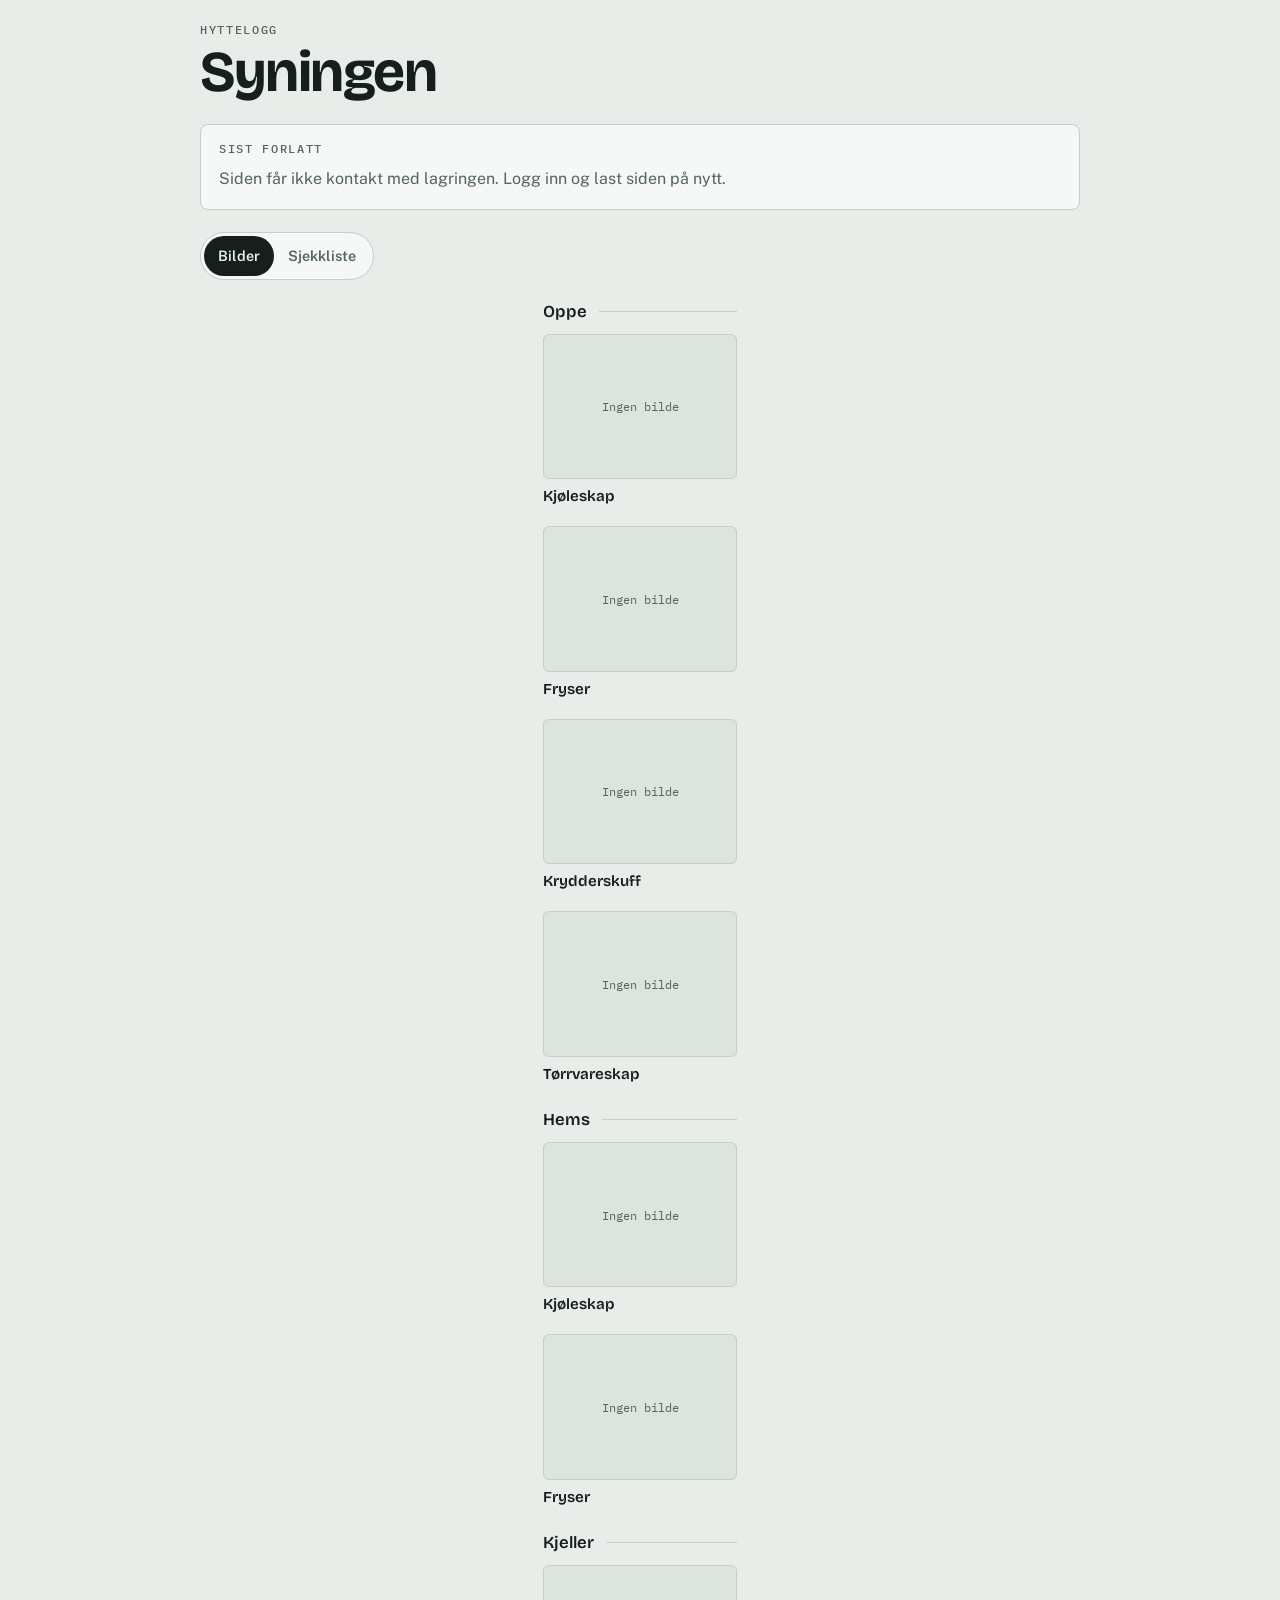
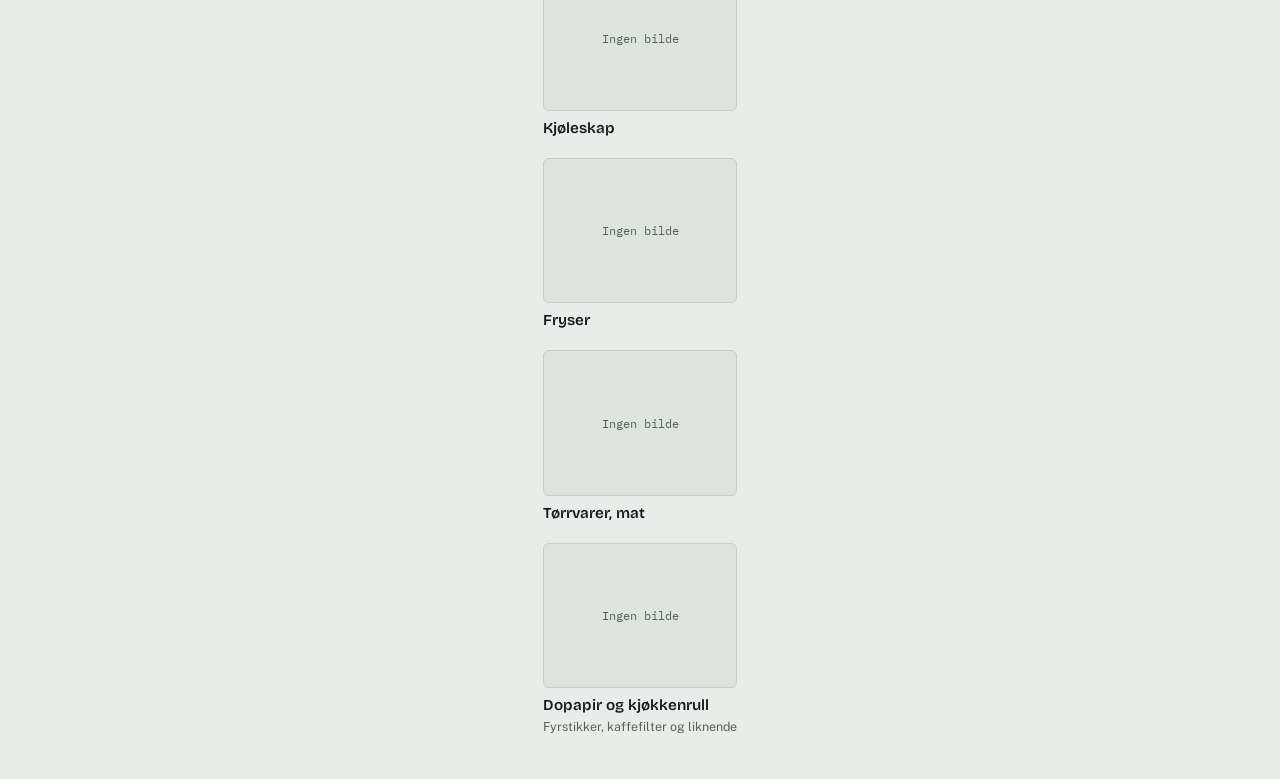
==== index.html @ 0787f465 "Add files via upload" ====
<!doctype html>
<html lang="nb">
<head>
<meta charset="utf-8">
<meta name="viewport" content="width=device-width,initial-scale=1,viewport-fit=cover">
<style>:root{color-scheme:light;padding-top:env(safe-area-inset-top,0px);padding-bottom:env(safe-area-inset-bottom,0px)}body{margin:0}img{max-width:100%}[hidden]{display:none!important}</style>
<title>Syningen</title>
<meta name="claude:viewport-fit-sides" content="cover">
<link rel="preconnect" href="https://fonts.googleapis.com">
<link rel="preconnect" href="https://fonts.gstatic.com" crossorigin>
<link href="https://fonts.googleapis.com/css2?family=Bricolage+Grotesque:opsz,wght@12..96,500;12..96,700&family=IBM+Plex+Mono:wght@400;500&family=Public+Sans:wght@400;500;600&display=swap" rel="stylesheet">
<style>
/* Layout: hyttelogg. Øverst siste avreise som en stemplet loggføring, under den to visninger:
   bilder gruppert per etasje (Oppe, Hems, Kjeller), og et registreringsskjema med en rad per sted. */
:root{
  --bg:#E8EDEA;
  --surface:#F5F8F6;
  --surface2:#DCE4DF;
  --ink:#15201C;
  --muted:#55645C;
  --line:#C4CFC8;
  --accent:#9A2B24;
  --accent-ink:#FFFFFF;
  --ok:#25704A;
  --ok-soft:#D4E8DC;
  --warn:#8F5A0C;
  --warn-soft:#F2E3C6;
  --scrim:rgba(10,16,13,.9);
  --on-scrim:#F2F5F3;
  --font-display:'Bricolage Grotesque','Helvetica Neue',Arial,sans-serif;
  --font-body:'Public Sans',system-ui,-apple-system,'Segoe UI',sans-serif;
  --font-mono:'IBM Plex Mono',ui-monospace,Menlo,Consolas,monospace;
}
@media (prefers-color-scheme: dark){
  :root:not([data-theme="light"]){
    --bg:#121816;
    --surface:#1B2320;
    --surface2:#26302C;
    --ink:#E4ECE7;
    --muted:#9CAAA3;
    --line:#33403A;
    --accent:#E5766C;
    --accent-ink:#1A0B09;
    --ok:#6CC594;
    --ok-soft:#1E3A2C;
    --warn:#E5B35E;
    --warn-soft:#3B2E14;
    --scrim:rgba(0,0,0,.92);
    color-scheme:dark;
  }
}
:root[data-theme="dark"]{
  --bg:#121816;
  --surface:#1B2320;
  --surface2:#26302C;
  --ink:#E4ECE7;
  --muted:#9CAAA3;
  --line:#33403A;
  --accent:#E5766C;
  --accent-ink:#1A0B09;
  --ok:#6CC594;
  --ok-soft:#1E3A2C;
  --warn:#E5B35E;
  --warn-soft:#3B2E14;
  --scrim:rgba(0,0,0,.92);
  color-scheme:dark;
}

*{box-sizing:border-box}
body{
  background:var(--bg);
  color:var(--ink);
  font:16px/1.5 var(--font-body);
  padding-block:24px 40px;
  padding-left:max(16px,env(safe-area-inset-left,0px));
  padding-right:max(16px,env(safe-area-inset-right,0px));
}
body.reg{padding-bottom:120px}
.wrap{max-width:880px;margin:0 auto;display:grid;gap:22px}
.wrap>*{min-width:0}

.eyebrow{font:500 .75rem/1 var(--font-mono);text-transform:uppercase;letter-spacing:.14em;color:var(--muted);margin:0}
h1{font:700 clamp(2.4rem,9vw,3.6rem)/1 var(--font-display);letter-spacing:-.025em;margin:8px 0 0;text-wrap:balance}
h2{text-wrap:balance}

.status{background:var(--surface);border:1px solid var(--line);border-radius:8px;padding:18px;display:grid;gap:12px}
.stat-main{display:flex;flex-wrap:wrap;align-items:flex-start;justify-content:space-between;gap:12px}
.who{font:700 clamp(1.7rem,6vw,2.3rem)/1.1 var(--font-display);letter-spacing:-.015em;margin:0;min-width:0;overflow-wrap:anywhere}
.stamp{font:500 .78rem/1 var(--font-mono);text-transform:uppercase;letter-spacing:.08em;color:var(--accent);border:1.5px solid var(--accent);padding:8px 10px;border-radius:3px;transform:rotate(-1.5deg);white-space:nowrap}
.meta{font:400 .85rem/1.45 var(--font-mono);color:var(--muted);margin:0}
.notebox{margin:0;padding-top:12px;border-top:1px dashed var(--line);display:grid;gap:4px}
.notebox span{white-space:pre-wrap;overflow-wrap:anywhere}
.muted{color:var(--muted);margin:0}
.empty-title{font:700 1.3rem/1.2 var(--font-display);margin:0}

.tabs{display:inline-flex;max-width:100%;overflow-x:auto;justify-self:start;border:1px solid var(--line);border-radius:999px;padding:3px;background:var(--surface)}
.tabs button{font:600 .9rem var(--font-body);border:0;background:transparent;color:var(--muted);padding:9px 14px;border-radius:999px;white-space:nowrap;cursor:pointer;min-height:40px}
.tabs button[aria-pressed="true"]{background:var(--ink);color:var(--bg)}

.note{font-size:.9rem;color:var(--muted);margin:0}
.toast{background:var(--ok-soft);color:var(--ok);border:1px solid var(--ok);border-radius:6px;padding:12px 14px;font-weight:600;margin:0}

.zone{display:grid;gap:12px}
.zone h2{font:600 1.05rem/1.2 var(--font-display);margin:0;display:flex;align-items:center;gap:12px}
.zone h2::after{content:"";flex:1;height:1px;background:var(--line)}
.grid{display:grid;grid-template-columns:repeat(auto-fill,minmax(min(100%,170px),1fr));gap:16px 14px}
.card{margin:0;display:grid;gap:8px;align-content:start;min-width:0}
.shot{display:block;position:relative;width:100%;aspect-ratio:4/3;padding:0;overflow:hidden;border:1px solid var(--line);border-radius:6px;background:var(--surface2);cursor:zoom-in}
.shot img{display:block;width:100%;height:100%;object-fit:cover}
.ph{position:absolute;inset:0;display:grid;place-items:center;text-align:center;padding:8px;font:400 .78rem/1.3 var(--font-mono);color:var(--muted)}
.cap{display:grid;gap:4px;justify-items:start;min-width:0}
.lbl{font:600 .95rem/1.25 var(--font-display)}
.hint{font-size:.78rem;color:var(--muted);line-height:1.3}
.stampline{font:400 .74rem/1.3 var(--font-mono);color:var(--muted);overflow-wrap:anywhere}
.tag{display:inline-block;font:500 .68rem/1 var(--font-mono);letter-spacing:.05em;text-transform:uppercase;padding:5px 7px;border-radius:3px}
.tag.ok{background:var(--ok-soft);color:var(--ok)}
.tag.warn{background:var(--warn-soft);color:var(--warn)}
.tag.plain{background:var(--surface2);color:var(--muted)}

.formwrap{display:grid;gap:22px}
.formhead h2{font:700 1.5rem/1.15 var(--font-display);margin:0 0 6px;letter-spacing:-.01em}
.fields{display:grid;grid-template-columns:repeat(auto-fit,minmax(min(100%,220px),1fr));gap:14px}
.field{display:grid;gap:6px;min-width:0}
.field.full{grid-column:1/-1}
.field label{font:500 .74rem/1 var(--font-mono);text-transform:uppercase;letter-spacing:.08em;color:var(--muted)}
.field input,.field textarea{font:400 1rem/1.4 var(--font-body);color:var(--ink);background:var(--surface);border:1px solid var(--line);border-radius:6px;padding:12px;width:100%;min-width:0}
.field textarea{resize:vertical;min-height:84px}
.rows{display:grid;gap:10px}
.row{display:grid;grid-template-columns:76px minmax(0,1fr) auto;gap:12px;align-items:center;background:var(--surface);border:1px solid var(--line);border-radius:8px;padding:10px}
.thumb{position:relative;aspect-ratio:4/3;border-radius:5px;overflow:hidden;background:var(--surface2)}
.thumb img{display:block;width:100%;height:100%;object-fit:cover}
.thumb .ph{font-size:.66rem;padding:4px}
.rowtxt{display:grid;gap:4px;justify-items:start;min-width:0}

.btn{font:600 .9rem/1.2 var(--font-body);border-radius:6px;padding:10px 14px;min-height:44px;cursor:pointer;border:1px solid var(--line);background:transparent;color:var(--ink)}
.btn.primary{background:var(--accent);color:var(--accent-ink);border-color:var(--accent)}
.btn:disabled{opacity:.5;cursor:default}
button:focus-visible,input:focus-visible,textarea:focus-visible{outline:2px solid var(--accent);outline-offset:2px}

.bar{position:fixed;left:0;right:0;bottom:0;z-index:10;background:var(--surface);border-top:1px solid var(--line);padding-top:12px;padding-bottom:calc(12px + env(safe-area-inset-bottom,0px));padding-left:max(16px,env(safe-area-inset-left,0px));padding-right:max(16px,env(safe-area-inset-right,0px))}
.bar-in{max-width:880px;margin:0 auto;display:flex;align-items:center;justify-content:space-between;gap:12px}
#barTxt{min-width:0;font:400 .85rem/1.35 var(--font-mono);color:var(--muted)}
#barTxt.err{color:var(--accent)}

.lb{position:fixed;inset:0;z-index:20;background:var(--scrim);color:var(--on-scrim);display:grid;grid-template-rows:1fr auto;gap:12px;padding-top:max(16px,env(safe-area-inset-top,0px));padding-bottom:max(16px,env(safe-area-inset-bottom,0px));padding-left:max(16px,env(safe-area-inset-left,0px));padding-right:max(16px,env(safe-area-inset-right,0px))}
.lbimg{min-height:0;display:grid;place-items:center}
.lbimg img{max-width:100%;max-height:calc(100dvh - 150px);object-fit:contain;border-radius:4px}
.lbcap{display:flex;align-items:center;justify-content:space-between;gap:12px}
.lbcap p{margin:0;font:400 .85rem/1.35 var(--font-mono);min-width:0}
.lbcap .btn{color:var(--on-scrim);border-color:var(--on-scrim)}

.prog{display:grid;gap:8px}
.prog-top{display:flex;justify-content:space-between;gap:12px;font:500 .85rem/1.2 var(--font-mono);color:var(--muted)}
.prog-top #progPct{color:var(--ink)}
.track{height:12px;border-radius:999px;background:var(--surface2);border:1px solid var(--line);overflow:hidden}
.fill{height:100%;width:0;background:var(--accent);border-radius:999px;transition:width .25s ease}
.track.done .fill{background:var(--ok)}
.roomtabs{display:flex;gap:8px;overflow-x:auto;padding-bottom:6px;scroll-snap-type:x proximity}
.roomtab{flex:0 0 auto;scroll-snap-align:start;display:flex;align-items:center;gap:8px;white-space:nowrap;font:600 .88rem/1 var(--font-body);color:var(--ink);background:var(--surface);border:1px solid var(--line);border-radius:6px;padding:10px 12px;min-height:44px;cursor:pointer}
.roomtab .cnt{font:500 .72rem/1 var(--font-mono);color:var(--muted)}
.roomtab.full .cnt{color:var(--ok)}
.roomtab[aria-selected="true"]{background:var(--ink);color:var(--bg);border-color:var(--ink)}
.roomtab[aria-selected="true"] .cnt{color:var(--bg)}
.roompanel{display:grid;gap:14px}
.roompanel h3{font:700 1.3rem/1.2 var(--font-display);letter-spacing:-.01em;margin:0}
.checks{display:grid;gap:8px;margin:0;padding:0;list-style:none}
.check{display:grid;grid-template-columns:auto minmax(0,1fr);gap:12px;align-items:start;min-height:48px;padding:12px;background:var(--surface);border:1px solid var(--line);border-radius:8px;cursor:pointer}
.check input{width:22px;height:22px;margin:1px 0 0;accent-color:var(--accent);cursor:pointer}
.check span{overflow-wrap:anywhere}
.check.on{background:var(--ok-soft);border-color:transparent}
.check.on span{color:var(--muted);text-decoration:line-through}
.roomnav{display:flex;flex-wrap:wrap;gap:10px;align-items:center;justify-content:space-between}
.checkfoot{display:flex;flex-wrap:wrap;gap:10px;align-items:center;justify-content:space-between}

@media (prefers-reduced-motion: reduce){*{transition:none!important;animation:none!important}}
</style>

</head>
<body>
<div class="wrap">
  <header>
    <p class="eyebrow">Hyttelogg</p>
    <h1>Syningen</h1>
  </header>

  <section id="status" class="status" aria-live="polite"></section>

  <nav class="tabs" id="tabs" aria-label="Visning">
    <button type="button" id="tabView" aria-pressed="true">Bilder</button>
    <button type="button" id="tabCheck" aria-pressed="false">Sjekkliste</button>
    <button type="button" id="tabReg" aria-pressed="false" hidden>Jeg drar nå</button>
  </nav>

  <p id="roNote" class="note" hidden>Du har bare lesetilgang. Be den som delte siden om tilgang til å redigere, så kan du registrere avreise.</p>
  <p id="toast" class="toast" role="status" hidden></p>

  <main id="panelView" class="wrap"></main>

  <section id="panelCheck" class="formwrap" hidden>
    <div class="formhead">
      <h2>Sjekkpunkter før avreise</h2>
      <p class="muted">Kryss av mens du går gjennom hytta, ett rom om gangen. Alle som er innlogget ser de samme avkryssingene.</p>
    </div>
    <div class="prog" aria-live="polite">
      <div class="prog-top"><span id="progTxt">0 av 0 punkter</span><span id="progPct">0 %</span></div>
      <div class="track" id="progBar" role="progressbar" aria-label="Fremdrift for sjekklisten" aria-valuemin="0" aria-valuemax="100" aria-valuenow="0"><div class="fill" id="progFill"></div></div>
    </div>
    <div class="roomtabs" id="roomTabs" role="tablist" aria-label="Rom"></div>
    <div class="roompanel" id="roomPanel" role="tabpanel"></div>
    <p id="checkErr" class="note" hidden>Kunne ikke lagre avkryssingen. Sjekk nettverket og prøv igjen.</p>
    <div class="checkfoot">
      <p class="note">Sjekklisten nullstilles når noen lagrer en avreise.</p>
      <button type="button" id="resetBtn" class="btn">Nullstill sjekkliste</button>
    </div>
  </section>

  <form id="panelReg" class="formwrap" hidden>
    <div class="formhead">
      <h2>Før du låser døra</h2>
      <p class="muted">Fyll inn, og ta et bilde av hvert sted. Bildene erstatter de forrige. Steder du hopper over beholder det gamle bildet.</p>
    </div>
    <div class="fields">
      <div class="field">
        <label for="nm">Navn</label>
        <input id="nm" type="text" autocomplete="name" placeholder="Hvem er du?">
      </div>
      <div class="field">
        <label for="dt">Dato</label>
        <input id="dt" type="date">
      </div>
      <div class="field full">
        <label for="nt">Notat til neste gjest</label>
        <textarea id="nt" placeholder="F.eks. tom for kaffe, vannet er skrudd av, ved må fylles på"></textarea>
      </div>
    </div>
    <div id="rowsHost" class="wrap"></div>
  </form>
</div>

<div class="bar" id="bar" hidden>
  <div class="bar-in">
    <span id="barTxt" role="status"></span>
    <button type="button" id="saveBtn" class="btn primary">Lagre avreise</button>
  </div>
</div>

<div class="lb" id="lb" hidden role="dialog" aria-modal="true" aria-label="Bilde i stort format">
  <div class="lbimg"><img id="lbImg" alt=""></div>
  <div class="lbcap"><p id="lbCap"></p><button type="button" class="btn" id="lbClose">Lukk</button></div>
</div>

<script>
(function(){
'use strict';

var SPOTS=[
  {key:'oppe-kjoleskap',zone:'Oppe',label:'Kjøleskap'},
  {key:'oppe-fryser',zone:'Oppe',label:'Fryser'},
  {key:'oppe-krydder',zone:'Oppe',label:'Krydderskuff'},
  {key:'oppe-torrvare',zone:'Oppe',label:'Tørrvareskap'},
  {key:'hems-kjoleskap',zone:'Hems',label:'Kjøleskap'},
  {key:'hems-fryser',zone:'Hems',label:'Fryser'},
  {key:'kjeller-kjoleskap',zone:'Kjeller',label:'Kjøleskap'},
  {key:'kjeller-fryser',zone:'Kjeller',label:'Fryser'},
  {key:'kjeller-mat',zone:'Kjeller',label:'Tørrvarer, mat'},
  {key:'kjeller-forbruk',zone:'Kjeller',label:'Dopapir og kjøkkenrull',hint:'Fyrstikker, kaffefilter og liknende'}
];
var ZONES=['Oppe','Hems','Kjeller'];
var NAME_KEY='syningen-navn';
var ROOMS=[
  {key:'kjokken',name:'Kjøkken',items:[
    'Fjerne all mat som går ut på dato',
    'Rengjøre kjøleskap',
    'Fjerne ferskvarer som går ut på dato i brød-/kjeksskuff',
    'Tømme all søppel og rengjøre ut søl i skuffen',
    'Sette kaffetrakterdelene i oppvaskmaskinen før avreise',
    'Sette filter og rist til koketoppen i oppvaskmaskinen',
    'Sette på oppvaskmaskinen og sørg for at symbolet døråpner lyser på programmet']},
  {key:'stue',name:'Stue',items:[
    'Tørke støv',
    'Fjerne alle stearinlys fra vinduskarmen (ikke telys)',
    'Skru av batteristearinlysene',
    'Tømme aske i peisen, og dersom glasset er skittent vaskes det. Bruk utstyr som er nede i teknisk rom, se egen veiledning for det.',
    'Støvsuge listene med liten kostdel',
    'Vaske gulvet med såpe for parkett. Ikke bruk veldig våt mopp.',
    'Ta ned alle gardiner (holder varme og kulde ute og beskytter møbler mot solskade)']},
  {key:'kjellerstue',name:'Kjellerstue',items:[
    'Tørke støv',
    'Støvsuge sofaen om det har vært en del matspising i kjelleren',
    'Støvsuge gulvet, og dersom det er mye søl vask med parkettsåpe. Husk å ikke ha mye vann på gulvet',
    'Fjern all mat som går ut på dato, rengjør kjøleskapet. Kjøleskapet bør være ganske tomt til neste gruppe']},
  {key:'soverom',name:'Soverom',items:[
    'Tørke støv',
    'Støvsuge lister med liten kost',
    'Støvsuge gulvet (dersom søl, vask med såpe for parkett)',
    'Ta ned gardiner']},
  {key:'bad',name:'Bad',items:[
    'Rengjør speil uten såpe, tørk tørt med vindusklut',
    'Rengjør vask og dusj med Zalo/eddikblanding. Skyll og tørk alt vann med Nal/klut for å unngå skjolder. Det er mye jern og kalk i vannet.',
    'WC vaskes med Zalo/eddikblanding. Der vannet renner ut ved nedskylling blir det lett forkalking og bør vaskes bort',
    'Rengjør gulvet']},
  {key:'badstue',name:'Badstue',items:[
    'Når badstua har vært i bruk: vask benkene og veggene der ryggen sitter mot med egen badstusåpe. Dette for å unngå inngrodd svette.',
    'Er det mye søl på vinduet og glassdøra, rengjør det med rent vann og fiberklut. Tørk til slutt.',
    'Rengjør gulvet til slutt']},
  {key:'gangen',name:'Gangen nede',items:[
    'Gå over at alle personlige eiendeler blir tatt med ved avreise',
    'Tørk ut av hyller som har mye sand og søl i seg',
    'Støvsuge lister med liten kost',
    'Rengjør gulvet (riste matten)']},
  {key:'teknisk',name:'Vaskerom / teknisk rom',items:[
    'Kluter ol. som ikke blir vasket før avreise må henges opp så det tørkes (helst på skittentøystativet)',
    'Tørke støv',
    'Rengjøre gulvet',
    'Sette ventilasjonen ned på lav']},
  {key:'forlate',name:'Forlate hytta',items:[
    'Sørg for at alle vinduer er lukket og gardiner trukket ned (også på hemsen oppe)',
    'Sørg for at alle dører til alle rommene er åpne for å få best mulig luftsirkulasjon',
    'Gå over og se at alle dører og terrassedører er låst',
    'Lås inngangsdøra og heng nøkkelen i nøkkelskapet på veggen rundt hjørnet']}
];
var TOTAL=ROOMS.reduce(function(n,r){return n+r.items.length;},0);

function $(id){return document.getElementById(id);}
function el(tag,cls,text){var e=document.createElement(tag);if(cls)e.className=cls;if(text!=null)e.textContent=text;return e;}
var fShort=new Intl.DateTimeFormat('nb-NO',{day:'numeric',month:'short'});
var fLong=new Intl.DateTimeFormat('nb-NO',{weekday:'long',day:'numeric',month:'long'});
var fStamp=new Intl.DateTimeFormat('nb-NO',{day:'numeric',month:'short',year:'numeric'});

function parseYmd(s){
  if(typeof s!=='string')return null;
  var m=/^(\d{4})-(\d{2})-(\d{2})$/.exec(s);
  if(!m)return null;
  return new Date(+m[1],+m[2]-1,+m[3]);
}
function todayYmd(){
  var d=new Date();
  function p(n){return String(n).padStart(2,'0');}
  return d.getFullYear()+'-'+p(d.getMonth()+1)+'-'+p(d.getDate());
}
function ago(ymd){
  var d=parseYmd(ymd);if(!d)return '';
  var n=Math.round((parseYmd(todayYmd())-d)/864e5);
  if(n<0)return '';
  if(n===0)return 'i dag';
  if(n===1)return 'i går';
  if(n<14)return 'for '+n+' dager siden';
  if(n<60)return 'for '+Math.round(n/7)+' uker siden';
  return 'for '+Math.round(n/30)+' måneder siden';
}
function shortDate(ymd){var d=parseYmd(ymd);return d?fShort.format(d):'';}

var db=null,assets=null,canWrite=null;
var status=null,spotData={};
var heard={status:false,spots:false},fresh={status:false};
var unreachable=false,dbError='';
var mode='view';
var drafts=new Map();
var saving=false,barMsg='',barErr=false,progress='';
var cards={},rows={};

async function use(name){
  try{
    if(!window.claude||!window.claude.use)return null;
    return (await window.claude.use(name))||null;
  }catch(e){return null;}
}

function setImg(img,ph,src,def){
  if(src){
    if(img.dataset.src!==src){
      img.dataset.src=src;
      img.hidden=false;
      ph.hidden=true;
      img.src=src;
    }
  }else{
    delete img.dataset.src;
    img.removeAttribute('src');
    img.hidden=true;
    ph.hidden=false;
    ph.textContent=def;
  }
}

function buildView(){
  var host=$('panelView');
  host.textContent='';
  ZONES.forEach(function(z){
    var sec=el('section','zone');
    sec.append(el('h2',null,z));
    var grid=el('div','grid');
    SPOTS.filter(function(s){return s.zone===z;}).forEach(function(s){
      var fig=el('figure','card');
      var shot=el('button','shot');
      shot.type='button';
      shot.setAttribute('aria-label','Vis '+s.label+' ('+z+') i stort format');
      var img=el('img');
      img.alt=z+': '+s.label;
      img.decoding='async';
      img.loading='lazy';
      img.hidden=true;
      var ph=el('span','ph','Henter …');
      img.onerror=function(){img.hidden=true;ph.hidden=false;ph.textContent='Bildet kan ikke vises';};
      shot.append(img,ph);
      shot.onclick=function(){if(!img.hidden)openLb(s,img.src);};
      var cap=el('figcaption','cap');
      cap.append(el('div','lbl',s.label));
      if(s.hint)cap.append(el('div','hint',s.hint));
      var stampline=el('div','stampline');
      var tag=el('span','tag warn','Eldre bilde');
      tag.hidden=true;
      cap.append(stampline,tag);
      fig.append(shot,cap);
      grid.append(fig);
      cards[s.key]={img:img,ph:ph,stampline:stampline,tag:tag};
    });
    sec.append(grid);
    host.append(sec);
  });
}

function buildForm(){
  var host=$('rowsHost');
  host.textContent='';
  ZONES.forEach(function(z){
    var sec=el('section','zone');
    sec.append(el('h2',null,z));
    var list=el('div','rows');
    SPOTS.filter(function(s){return s.zone===z;}).forEach(function(s){
      var row=el('div','row');
      var thumb=el('div','thumb');
      var img=el('img');
      img.alt='';
      img.hidden=true;
      var ph=el('span','ph','Ingen');
      thumb.append(img,ph);
      var txt=el('div','rowtxt');
      txt.append(el('div','lbl',s.label));
      if(s.hint)txt.append(el('div','hint',s.hint));
      var tag=el('span','tag plain','');
      txt.append(tag);
      var btn=el('button','btn','Ta bilde');
      btn.type='button';
      var input=document.createElement('input');
      input.type='file';
      input.accept='image/*';
      input.hidden=true;
      input.setAttribute('aria-label','Bilde: '+z+', '+s.label);
      btn.onclick=function(){input.click();};
      input.onchange=function(){pick(s.key,input.files&&input.files[0]);input.value='';};
      row.append(thumb,txt,btn,input);
      list.append(row);
      rows[s.key]={img:img,ph:ph,tag:tag,btn:btn};
    });
    sec.append(list);
    host.append(sec);
  });
}

function renderStatus(){
  var box=$('status');
  box.textContent='';
  box.append(el('p','eyebrow','Sist forlatt'));
  if(!db){
    box.append(el('p','muted','Siden får ikke kontakt med lagringen. Logg inn og last siden på nytt.'));
    return;
  }
  if(dbError){
    box.append(el('p','muted','Kan ikke lese fra lagringen akkurat nå ('+dbError+'). Last siden på nytt.'));
    return;
  }
  if(!heard.status){
    box.append(el('p','muted',unreachable?'Får ikke kontakt med lagringen ennå. Sjekk nettverket.':'Henter status …'));
    return;
  }
  if(!status){
    box.append(el('p','empty-title','Ingen avreise er registrert ennå'));
    box.append(el('p','muted','Den første som drar tar bildene under «Jeg drar nå». Da vet neste gjest hva som møter dem.'));
    return;
  }
  var d=parseYmd(status.leftAt);
  var main=el('div','stat-main');
  main.append(el('p','who',status.by||'Ukjent'));
  if(d)main.append(el('span','stamp',fStamp.format(d)));
  box.append(main);
  var line=[d?fLong.format(d):'',ago(status.leftAt)].filter(Boolean).join(' · ');
  if(line)box.append(el('p','meta',line));
  var n=SPOTS.filter(function(s){return spotData[s.key]&&spotData[s.key].leftAt===status.leftAt;}).length;
  box.append(el('p','meta',n+' av '+SPOTS.length+' bilder er fra denne avreisen'));
  if(typeof status.checkTotal==='number'&&status.checkTotal>0){
    box.append(el('p','meta','Sjekkliste: '+status.checkDone+' av '+status.checkTotal+' punkter krysset av'));
  }
  if(status.note){
    var nb=el('p','notebox');
    nb.append(el('span','eyebrow','Notat'),el('span',null,status.note));
    box.append(nb);
  }
}

function updateSpot(key){
  var d=spotData[key],dr=drafts.get(key);
  var oldSrc=d&&d.assetId?'/_blob/'+d.assetId:null;
  var c=cards[key],r=rows[key];
  if(!c||!r)return;
  var def=!db?'Ingen bilde':(heard.spots?'Ingen bilde ennå':'Henter …');
  setImg(c.img,c.ph,oldSrc,def);
  var by=d&&d.by?d.by:'';
  c.stampline.textContent=d&&d.leftAt?shortDate(d.leftAt)+(by?' · '+by:''):'';
  var stale=!!(status&&d&&d.leftAt&&status.leftAt&&d.leftAt<status.leftAt);
  c.tag.hidden=!stale;
  setImg(r.img,r.ph,dr?dr.dataUrl:oldSrc,'Ingen');
  if(dr){r.tag.className='tag ok';r.tag.textContent='Nytt bilde';}
  else if(d&&d.leftAt){r.tag.className='tag plain';r.tag.textContent='Fra '+shortDate(d.leftAt);}
  else{r.tag.className='tag warn';r.tag.textContent='Mangler bilde';}
  r.btn.textContent=(dr||d)?'Bytt bilde':'Ta bilde';
}

function updateBar(){
  var t=$('barTxt');
  var n=drafts.size;
  if(saving){t.textContent=progress;t.className='';}
  else if(barMsg){t.textContent=barMsg;t.className=barErr?'err':'';}
  else{t.textContent=n+' av '+SPOTS.length+' bilder valgt';t.className='';}
  $('saveBtn').disabled=saving||n===0;
}

function updateAll(){
  renderStatus();
  SPOTS.forEach(function(s){updateSpot(s.key);});
  updateBar();
}

function setMode(m){
  mode=m;
  var reg=m==='reg',chk=m==='check';
  $('panelView').hidden=m!=='view';
  $('panelCheck').hidden=!chk;
  $('panelReg').hidden=!reg;
  $('bar').hidden=!reg;
  document.body.classList.toggle('reg',reg);
  $('tabView').setAttribute('aria-pressed',String(m==='view'));
  $('tabCheck').setAttribute('aria-pressed',String(chk));
  $('tabReg').setAttribute('aria-pressed',String(reg));
  window.scrollTo(0,0);
}

/* ---- Sjekkliste ---- */
var checked={},serverChecked={},pending={},inflight={};
var flushing=false,roomIdx=0,canCheck=true,itemEls={},resetArmed=false;

function itemId(r,i){return r.key+'-'+i;}
function roomDone(r){var n=0;r.items.forEach(function(_,i){if(checked[itemId(r,i)])n++;});return n;}
function totalDone(){return ROOMS.reduce(function(n,r){return n+roomDone(r);},0);}

function buildRoomTabs(){
  var host=$('roomTabs');
  host.textContent='';
  ROOMS.forEach(function(r,i){
    var b=el('button','roomtab');
    b.type='button';
    b.id='rt-'+r.key;
    b.setAttribute('role','tab');
    b.setAttribute('aria-controls','roomPanel');
    b.append(el('span',null,r.name),el('span','cnt',''));
    b.onclick=function(){selectRoom(i,true);};
    host.append(b);
  });
}
function selectRoom(i,scroll){
  roomIdx=i;
  renderRoom();
  updateChecklist();
  if(scroll){
    var b=$('rt-'+ROOMS[i].key);
    if(b&&b.scrollIntoView)b.scrollIntoView({block:'nearest',inline:'center'});
  }
}
function renderRoom(){
  var r=ROOMS[roomIdx],host=$('roomPanel');
  host.textContent='';
  itemEls={};
  host.setAttribute('aria-labelledby','rt-'+r.key);
  host.append(el('h3',null,r.name));
  var ul=el('ul','checks');
  r.items.forEach(function(t,i){
    var id=itemId(r,i);
    var li=el('li');
    var lab=el('label','check');
    var inp=document.createElement('input');
    inp.type='checkbox';
    inp.onchange=function(){setChecked(id,inp.checked);};
    lab.append(inp,el('span',null,t));
    li.append(lab);
    ul.append(li);
    itemEls[id]={inp:inp,lab:lab};
  });
  host.append(ul);
  var nav=el('div','roomnav');
  if(roomIdx<ROOMS.length-1){
    var nx=el('button','btn','Neste: '+ROOMS[roomIdx+1].name+' →');
    nx.type='button';
    nx.onclick=function(){selectRoom(roomIdx+1,true);window.scrollTo(0,0);};
    nav.append(nx);
  }else if(!$('tabReg').hidden){
    var go=el('button','btn primary','Videre til bildene');
    go.type='button';
    go.onclick=function(){setMode('reg');};
    nav.append(go);
  }
  host.append(nav);
}
function updateChecklist(){
  var done=totalDone(),pct=Math.round(done/TOTAL*100);
  $('progTxt').textContent=done+' av '+TOTAL+' punkter';
  $('progPct').textContent=pct+' %';
  $('progFill').style.width=pct+'%';
  $('progBar').setAttribute('aria-valuenow',String(pct));
  $('progBar').classList.toggle('done',done===TOTAL);
  ROOMS.forEach(function(r,i){
    var b=$('rt-'+r.key);
    if(!b)return;
    var n=roomDone(r),full=n===r.items.length;
    b.setAttribute('aria-selected',String(i===roomIdx));
    b.classList.toggle('full',full);
    b.lastChild.textContent=(full?'✓ ':'')+n+'/'+r.items.length;
  });
  Object.keys(itemEls).forEach(function(id){
    var o=itemEls[id],on=!!checked[id];
    if(o.inp.checked!==on)o.inp.checked=on;
    o.inp.disabled=!canCheck;
    o.lab.classList.toggle('on',on);
  });
  $('resetBtn').disabled=!canCheck||done===0;
}
function setChecked(id,v){
  if(!canCheck)return;
  checked[id]=v;
  pending[id]=v;
  updateChecklist();
  flush();
}
async function flush(){
  if(flushing||!db)return;
  flushing=true;
  try{
    while(Object.keys(pending).length){
      var patch=pending;
      pending={};
      inflight=patch;
      var ref=db.doc('checklist/current');
      try{
        await ref.update({checked:patch,updatedAt:new Date().toISOString()});
      }catch(e){
        await ref.set({checked:Object.assign({},serverChecked,patch),updatedAt:new Date().toISOString()});
      }
      inflight={};
      $('checkErr').hidden=true;
    }
  }catch(e){
    inflight={};
    $('checkErr').hidden=false;
  }finally{
    flushing=false;
  }
}
async function resetChecklist(){
  pending={};inflight={};checked={};
  updateChecklist();
  if(!db)return;
  try{await db.doc('checklist/current').set({checked:{},updatedAt:new Date().toISOString()});}
  catch(e){$('checkErr').hidden=false;}
}

function toast(msg){
  var t=$('toast');
  t.textContent=msg;
  t.hidden=false;
  setTimeout(function(){t.hidden=true;},7000);
}

function openLb(s,src){
  $('lbImg').src=src;
  $('lbImg').alt=s.zone+': '+s.label;
  var d=spotData[s.key];
  var stamp=d&&d.leftAt?' · '+shortDate(d.leftAt)+(d.by?' · '+d.by:''):'';
  $('lbCap').textContent=s.zone+': '+s.label+stamp;
  $('lb').hidden=false;
  $('lbClose').focus();
}
function closeLb(){$('lb').hidden=true;$('lbImg').removeAttribute('src');}

function loadImg(file){
  return new Promise(function(res,rej){
    var u=URL.createObjectURL(file);
    var i=new Image();
    i.onload=function(){URL.revokeObjectURL(u);res(i);};
    i.onerror=function(){URL.revokeObjectURL(u);rej(new Error('img'));};
    i.src=u;
  });
}
async function compress(file){
  var bmp;
  try{bmp=await createImageBitmap(file,{imageOrientation:'from-image'});}
  catch(e){bmp=await loadImg(file);}
  var max=1600;
  var sc=Math.min(1,max/Math.max(bmp.width,bmp.height));
  var w=Math.max(1,Math.round(bmp.width*sc)),h=Math.max(1,Math.round(bmp.height*sc));
  var c=document.createElement('canvas');
  c.width=w;c.height=h;
  c.getContext('2d').drawImage(bmp,0,0,w,h);
  return new Promise(function(res,rej){
    c.toBlob(function(b){b?res(b):rej(new Error('toBlob'));},'image/jpeg',0.82);
  });
}
function toDataUrl(blob){
  return new Promise(function(res,rej){
    var fr=new FileReader();
    fr.onload=function(){res(fr.result);};
    fr.onerror=function(){rej(new Error('read'));};
    fr.readAsDataURL(blob);
  });
}

async function pick(key,file){
  if(!file)return;
  var r=rows[key];
  r.btn.disabled=true;
  r.btn.textContent='Behandler …';
  try{
    var blob=await compress(file);
    var dataUrl=await toDataUrl(blob);
    drafts.set(key,{blob:blob,dataUrl:dataUrl});
    barMsg='';barErr=false;
  }catch(e){
    barMsg='Kunne ikke lese bildet. Prøv et annet.';barErr=true;
  }finally{
    r.btn.disabled=false;
    updateSpot(key);
    updateBar();
  }
}

function fail(msg){barMsg=msg;barErr=true;updateBar();}

function errText(code){
  if(code==='rate_limited')return 'For mange opplastinger på en gang. Vent litt og prøv igjen.';
  if(code==='quota_or_state')return 'Lagringsplassen på siden er full.';
  if(code==='too_large')return 'Et bilde er for stort.';
  return 'Sjekk nettverket og prøv igjen.';
}

async function uploadRetry(blob){
  try{return await assets.upload(blob,{type:'image/jpeg'});}
  catch(e){
    if(e&&e.code==='store_unavailable'){
      await new Promise(function(r){setTimeout(r,1200);});
      return await assets.upload(blob,{type:'image/jpeg'});
    }
    throw e;
  }
}

async function save(){
  if(saving||!db||!assets)return;
  var name=$('nm').value.trim(),date=$('dt').value,note=$('nt').value.trim();
  if(!name){fail('Skriv inn navnet ditt.');$('nm').focus();return;}
  if(!parseYmd(date)){fail('Velg dato.');$('dt').focus();return;}
  if(!drafts.size){fail('Ta minst ett bilde.');return;}
  try{localStorage.setItem(NAME_KEY,name);}catch(e){}
  saving=true;barMsg='';barErr=false;
  var keys=SPOTS.map(function(s){return s.key;}).filter(function(k){return drafts.has(k);});
  var done=0,lastCode='';
  for(var i=0;i<keys.length;i++){
    var key=keys[i];
    progress='Lagrer '+(done+1)+' av '+keys.length+' …';
    updateBar();
    try{
      var up=await uploadRetry(drafts.get(key).blob);
      var prev=spotData[key]&&spotData[key].assetId;
      await db.doc('spots/'+key).set({assetId:up.id,leftAt:date,by:name,savedAt:new Date().toISOString()});
      drafts.delete(key);
      done++;
      if(prev&&prev!==up.id){assets.delete(prev).catch(function(){});}
      updateSpot(key);
    }catch(e){
      lastCode=(e&&e.code)||'';
      if(lastCode==='quota_or_state'||lastCode==='rate_limited')break;
    }
  }
  var statusFailed=false;
  if(done>0){
    try{await db.doc('status/current').set({by:name,leftAt:date,note:note,checkDone:totalDone(),checkTotal:TOTAL,savedAt:new Date().toISOString()});}
    catch(e){statusFailed=true;lastCode=(e&&e.code)||lastCode;}
  }
  saving=false;
  var left=keys.filter(function(k){return drafts.has(k);});
  if(!left.length&&!statusFailed){
    $('nt').value='';
    $('dt').value=todayYmd();
    resetChecklist();
    barMsg='';barErr=false;
    setMode('view');
    toast('Lagret. Neste gjest ser bildene dine.');
  }else{
    var head=done===0?'Ingenting ble lagret. ':(statusFailed?'Bildene er lagret, men ikke avreiseinfoen. ':done+' lagret, '+left.length+' gjenstår. ');
    barMsg=head+errText(lastCode);
    barErr=true;
  }
  updateBar();
}

function subscribe(){
  var timer=setTimeout(function(){
    if(!fresh.status){unreachable=true;renderStatus();}
  },10000);
  db.doc('status/current').onSnapshot(function(s){
    status=s.exists?s.data():null;
    heard.status=!s.metadata.fromCache||s.exists;
    if(!s.metadata.fromCache){fresh.status=true;unreachable=false;clearTimeout(timer);}
    updateAll();
  },function(e){
    dbError=(e&&e.code)||'feil';
    clearTimeout(timer);
    renderStatus();
  });
  db.doc('checklist/current').onSnapshot(function(s){
    var d=s.exists?s.data():null;
    serverChecked=d&&d.checked&&typeof d.checked==='object'?d.checked:{};
    checked=Object.assign({},serverChecked,inflight,pending);
    updateChecklist();
  },function(){});
  db.collection('spots').onSnapshot(function(q){
    var next={};
    q.docs.forEach(function(d){next[d.id]=d.data();});
    spotData=next;
    heard.spots=!q.metadata.fromCache||q.size>0;
    updateAll();
  },function(e){
    dbError=(e&&e.code)||'feil';
    renderStatus();
  });
}

async function init(){
  buildView();
  buildForm();
  buildRoomTabs();
  renderRoom();
  updateChecklist();
  $('dt').value=todayYmd();
  try{var saved=localStorage.getItem(NAME_KEY);if(saved)$('nm').value=saved;}catch(e){}
  updateAll();

  $('tabView').onclick=function(){setMode('view');};
  $('tabReg').onclick=function(){setMode('reg');};
  $('tabCheck').onclick=function(){setMode('check');};
  $('resetBtn').onclick=function(){
    var b=$('resetBtn');
    if(!resetArmed){
      resetArmed=true;
      b.textContent='Trykk igjen for å nullstille';
      setTimeout(function(){resetArmed=false;b.textContent='Nullstill sjekkliste';},4000);
      return;
    }
    resetArmed=false;
    b.textContent='Nullstill sjekkliste';
    resetChecklist();
  };
  $('saveBtn').onclick=save;
  $('lbClose').onclick=closeLb;
  $('lb').onclick=function(e){if(e.target===$('lb')||e.target.className==='lbimg')closeLb();};
  document.addEventListener('keydown',function(e){if(e.key==='Escape'&&!$('lb').hidden)closeLb();});
  $('panelReg').addEventListener('submit',function(e){e.preventDefault();});

  db=await use('db');
  assets=await use('assets');
  var user=await use('user');
  try{canWrite=user?await user.can('data.write'):null;}catch(e){canWrite=null;}

  canCheck=!db||canWrite!==false;
  var canReg=!!db&&!!assets&&canWrite!==false;
  $('tabReg').hidden=!canReg;
  $('roNote').hidden=!(db&&!canReg);
  updateAll();
  renderRoom();
  updateChecklist();
  if(db)subscribe();
}

init();
})();
</script>
</body>
</html>
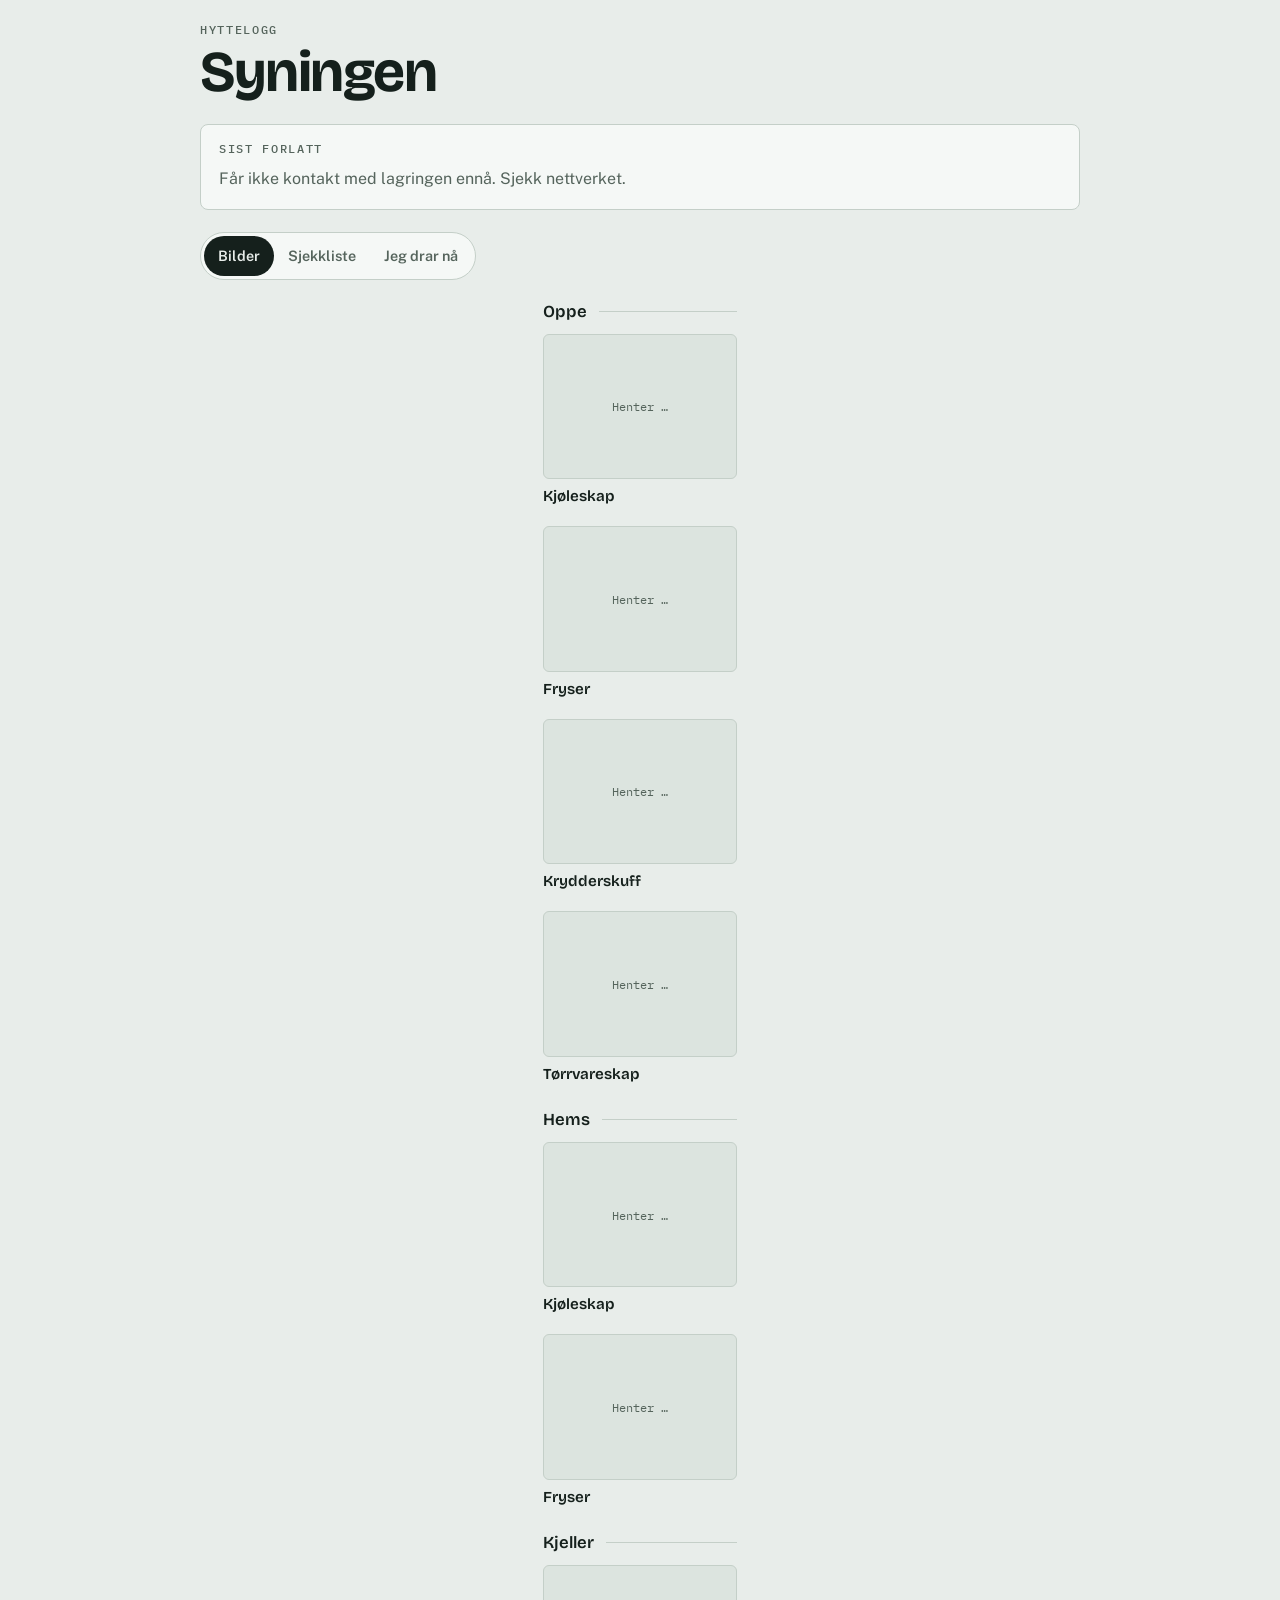
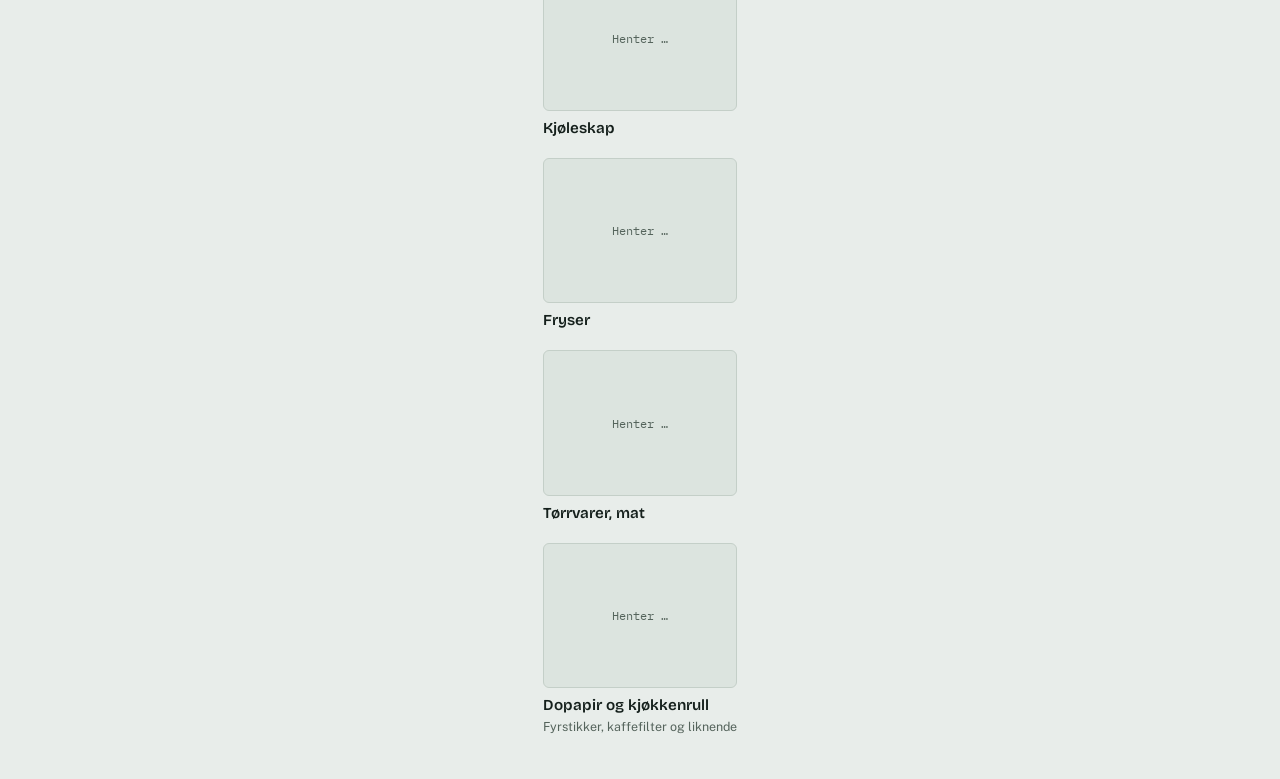
==== commit 88de80d4: "Add files via upload" ====
--- a/index.html
+++ b/index.html
@@ -5,7 +5,6 @@
 <meta name="viewport" content="width=device-width,initial-scale=1,viewport-fit=cover">
 <style>:root{color-scheme:light;padding-top:env(safe-area-inset-top,0px);padding-bottom:env(safe-area-inset-bottom,0px)}body{margin:0}img{max-width:100%}[hidden]{display:none!important}</style>
 <title>Syningen</title>
-<meta name="claude:viewport-fit-sides" content="cover">
 <link rel="preconnect" href="https://fonts.googleapis.com">
 <link rel="preconnect" href="https://fonts.gstatic.com" crossorigin>
 <link href="https://fonts.googleapis.com/css2?family=Bricolage+Grotesque:opsz,wght@12..96,500;12..96,700&family=IBM+Plex+Mono:wght@400;500&family=Public+Sans:wght@400;500;600&display=swap" rel="stylesheet">
@@ -199,7 +198,7 @@
   <section id="panelCheck" class="formwrap" hidden>
     <div class="formhead">
       <h2>Sjekkpunkter før avreise</h2>
-      <p class="muted">Kryss av mens du går gjennom hytta, ett rom om gangen. Alle som er innlogget ser de samme avkryssingene.</p>
+      <p class="muted">Kryss av mens du går gjennom hytta, ett rom om gangen. Alle som har siden åpen ser de samme avkryssingene.</p>
     </div>
     <div class="prog" aria-live="polite">
       <div class="prog-top"><span id="progTxt">0 av 0 punkter</span><span id="progPct">0 %</span></div>
@@ -267,6 +266,56 @@
 ];
 var ZONES=['Oppe','Hems','Kjeller'];
 var NAME_KEY='syningen-navn';
+
+/* Supabase. Nøkkelen er den offentlige (publishable) nøkkelen og skal ligge i siden. */
+var SB_URL='https://mdvwksnmxluqfnbbhlqg.supabase.co';
+var SB_KEY='sb_publishable_4Z_zBD2GsOK4eN6PiSXFBw_M6incvqU';
+
+function sbHeaders(extra){
+  var h={apikey:SB_KEY};
+  if(extra){for(var k in extra)h[k]=extra[k];}
+  return h;
+}
+async function sbFetch(path,opts){
+  var res=await fetch(SB_URL+path,opts);
+  if(!res.ok){
+    var err=new Error('HTTP '+res.status);
+    err.status=res.status;
+    err.code=res.status===413?'too_large':res.status===429?'rate_limited':res.status>=500?'store_unavailable':'';
+    throw err;
+  }
+  return res;
+}
+var api={
+  async loadAll(){
+    var res=await sbFetch('/rest/v1/kv?select=path,data',{headers:sbHeaders()});
+    return await res.json();
+  },
+  async setDoc(path,data){
+    await sbFetch('/rest/v1/kv?on_conflict=path',{
+      method:'POST',
+      headers:sbHeaders({'Content-Type':'application/json','Prefer':'resolution=merge-duplicates,return=minimal'}),
+      body:JSON.stringify({path:path,data:data,updated_at:new Date().toISOString()})
+    });
+  },
+  async setChecks(patch){
+    await sbFetch('/rest/v1/rpc/set_checks',{
+      method:'POST',
+      headers:sbHeaders({'Content-Type':'application/json'}),
+      body:JSON.stringify({patch:patch})
+    });
+  },
+  async uploadPhoto(key,blob){
+    await sbFetch('/storage/v1/object/photos/'+key+'.jpg',{
+      method:'POST',
+      headers:sbHeaders({'Content-Type':'image/jpeg','x-upsert':'true'}),
+      body:blob
+    });
+  },
+  photoUrl(key,v){
+    return SB_URL+'/storage/v1/object/public/photos/'+key+'.jpg?v='+encodeURIComponent(v||'');
+  }
+};
 var ROOMS=[
   {key:'kjokken',name:'Kjøkken',items:[
     'Fjerne all mat som går ut på dato',
@@ -351,6 +400,7 @@
 function shortDate(ymd){var d=parseYmd(ymd);return d?fShort.format(d):'';}
 
 var db=null,assets=null,canWrite=null;
+var epoch=0;
 var status=null,spotData={};
 var heard={status:false,spots:false},fresh={status:false};
 var unreachable=false,dbError='';
@@ -358,13 +408,6 @@
 var drafts=new Map();
 var saving=false,barMsg='',barErr=false,progress='';
 var cards={},rows={};
-
-async function use(name){
-  try{
-    if(!window.claude||!window.claude.use)return null;
-    return (await window.claude.use(name))||null;
-  }catch(e){return null;}
-}
 
 function setImg(img,ph,src,def){
   if(src){
@@ -500,7 +543,7 @@
 
 function updateSpot(key){
   var d=spotData[key],dr=drafts.get(key);
-  var oldSrc=d&&d.assetId?'/_blob/'+d.assetId:null;
+  var oldSrc=d&&d.savedAt?api.photoUrl(key,d.savedAt):null;
   var c=cards[key],r=rows[key];
   if(!c||!r)return;
   var def=!db?'Ingen bilde':(heard.spots?'Ingen bilde ennå':'Henter …');
@@ -637,6 +680,7 @@
   if(!canCheck)return;
   checked[id]=v;
   pending[id]=v;
+  epoch++;
   updateChecklist();
   flush();
 }
@@ -648,13 +692,9 @@
       var patch=pending;
       pending={};
       inflight=patch;
-      var ref=db.doc('checklist/current');
-      try{
-        await ref.update({checked:patch,updatedAt:new Date().toISOString()});
-      }catch(e){
-        await ref.set({checked:Object.assign({},serverChecked,patch),updatedAt:new Date().toISOString()});
-      }
+      await api.setChecks(patch);
       inflight={};
+      epoch++;
       $('checkErr').hidden=true;
     }
   }catch(e){
@@ -666,10 +706,13 @@
 }
 async function resetChecklist(){
   pending={};inflight={};checked={};
+  epoch++;
   updateChecklist();
   if(!db)return;
-  try{await db.doc('checklist/current').set({checked:{},updatedAt:new Date().toISOString()});}
-  catch(e){$('checkErr').hidden=false;}
+  try{
+    await api.setDoc('checklist/current',{checked:{},updatedAt:new Date().toISOString()});
+    epoch++;
+  }catch(e){$('checkErr').hidden=false;}
 }
 
 function toast(msg){
@@ -750,12 +793,12 @@
   return 'Sjekk nettverket og prøv igjen.';
 }
 
-async function uploadRetry(blob){
-  try{return await assets.upload(blob,{type:'image/jpeg'});}
+async function uploadRetry(key,blob){
+  try{return await api.uploadPhoto(key,blob);}
   catch(e){
     if(e&&e.code==='store_unavailable'){
       await new Promise(function(r){setTimeout(r,1200);});
-      return await assets.upload(blob,{type:'image/jpeg'});
+      return await api.uploadPhoto(key,blob);
     }
     throw e;
   }
@@ -776,12 +819,13 @@
     progress='Lagrer '+(done+1)+' av '+keys.length+' …';
     updateBar();
     try{
-      var up=await uploadRetry(drafts.get(key).blob);
-      var prev=spotData[key]&&spotData[key].assetId;
-      await db.doc('spots/'+key).set({assetId:up.id,leftAt:date,by:name,savedAt:new Date().toISOString()});
+      var savedAt=new Date().toISOString();
+      await uploadRetry(key,drafts.get(key).blob);
+      await api.setDoc('spots/'+key,{leftAt:date,by:name,savedAt:savedAt});
+      spotData[key]={leftAt:date,by:name,savedAt:savedAt};
+      epoch++;
       drafts.delete(key);
       done++;
-      if(prev&&prev!==up.id){assets.delete(prev).catch(function(){});}
       updateSpot(key);
     }catch(e){
       lastCode=(e&&e.code)||'';
@@ -790,7 +834,11 @@
   }
   var statusFailed=false;
   if(done>0){
-    try{await db.doc('status/current').set({by:name,leftAt:date,note:note,checkDone:totalDone(),checkTotal:TOTAL,savedAt:new Date().toISOString()});}
+    try{
+      var newStatus={by:name,leftAt:date,note:note,checkDone:totalDone(),checkTotal:TOTAL,savedAt:new Date().toISOString()};
+      await api.setDoc('status/current',newStatus);
+      status=newStatus;heard.status=true;epoch++;
+    }
     catch(e){statusFailed=true;lastCode=(e&&e.code)||lastCode;}
   }
   saving=false;
@@ -807,39 +855,38 @@
     barMsg=head+errText(lastCode);
     barErr=true;
   }
-  updateBar();
+  updateAll();
+}
+
+async function refresh(){
+  var e0=epoch;
+  try{
+    var rows=await api.loadAll();
+    if(e0!==epoch&&heard.status)return;
+    var nextSpots={},st=null,ck={};
+    rows.forEach(function(r){
+      if(r.path==='status/current')st=r.data;
+      else if(r.path==='checklist/current')ck=(r.data&&r.data.checked&&typeof r.data.checked==='object')?r.data.checked:{};
+      else if(r.path.indexOf('spots/')===0)nextSpots[r.path.slice(6)]=r.data;
+    });
+    status=st;
+    spotData=nextSpots;
+    serverChecked=ck;
+    checked=Object.assign({},serverChecked,inflight,pending);
+    heard.status=true;heard.spots=true;fresh.status=true;
+    unreachable=false;dbError='';
+    updateAll();
+    updateChecklist();
+  }catch(e){
+    if(!heard.status)unreachable=true;
+    renderStatus();
+  }
 }
 
 function subscribe(){
-  var timer=setTimeout(function(){
-    if(!fresh.status){unreachable=true;renderStatus();}
-  },10000);
-  db.doc('status/current').onSnapshot(function(s){
-    status=s.exists?s.data():null;
-    heard.status=!s.metadata.fromCache||s.exists;
-    if(!s.metadata.fromCache){fresh.status=true;unreachable=false;clearTimeout(timer);}
-    updateAll();
-  },function(e){
-    dbError=(e&&e.code)||'feil';
-    clearTimeout(timer);
-    renderStatus();
-  });
-  db.doc('checklist/current').onSnapshot(function(s){
-    var d=s.exists?s.data():null;
-    serverChecked=d&&d.checked&&typeof d.checked==='object'?d.checked:{};
-    checked=Object.assign({},serverChecked,inflight,pending);
-    updateChecklist();
-  },function(){});
-  db.collection('spots').onSnapshot(function(q){
-    var next={};
-    q.docs.forEach(function(d){next[d.id]=d.data();});
-    spotData=next;
-    heard.spots=!q.metadata.fromCache||q.size>0;
-    updateAll();
-  },function(e){
-    dbError=(e&&e.code)||'feil';
-    renderStatus();
-  });
+  refresh();
+  setInterval(function(){if(!document.hidden&&!saving&&!flushing)refresh();},15000);
+  document.addEventListener('visibilitychange',function(){if(!document.hidden)refresh();});
 }
 
 async function init(){
@@ -873,10 +920,9 @@
   document.addEventListener('keydown',function(e){if(e.key==='Escape'&&!$('lb').hidden)closeLb();});
   $('panelReg').addEventListener('submit',function(e){e.preventDefault();});
 
-  db=await use('db');
-  assets=await use('assets');
-  var user=await use('user');
-  try{canWrite=user?await user.can('data.write'):null;}catch(e){canWrite=null;}
+  db=api;
+  assets=api;
+  canWrite=true;
 
   canCheck=!db||canWrite!==false;
   var canReg=!!db&&!!assets&&canWrite!==false;
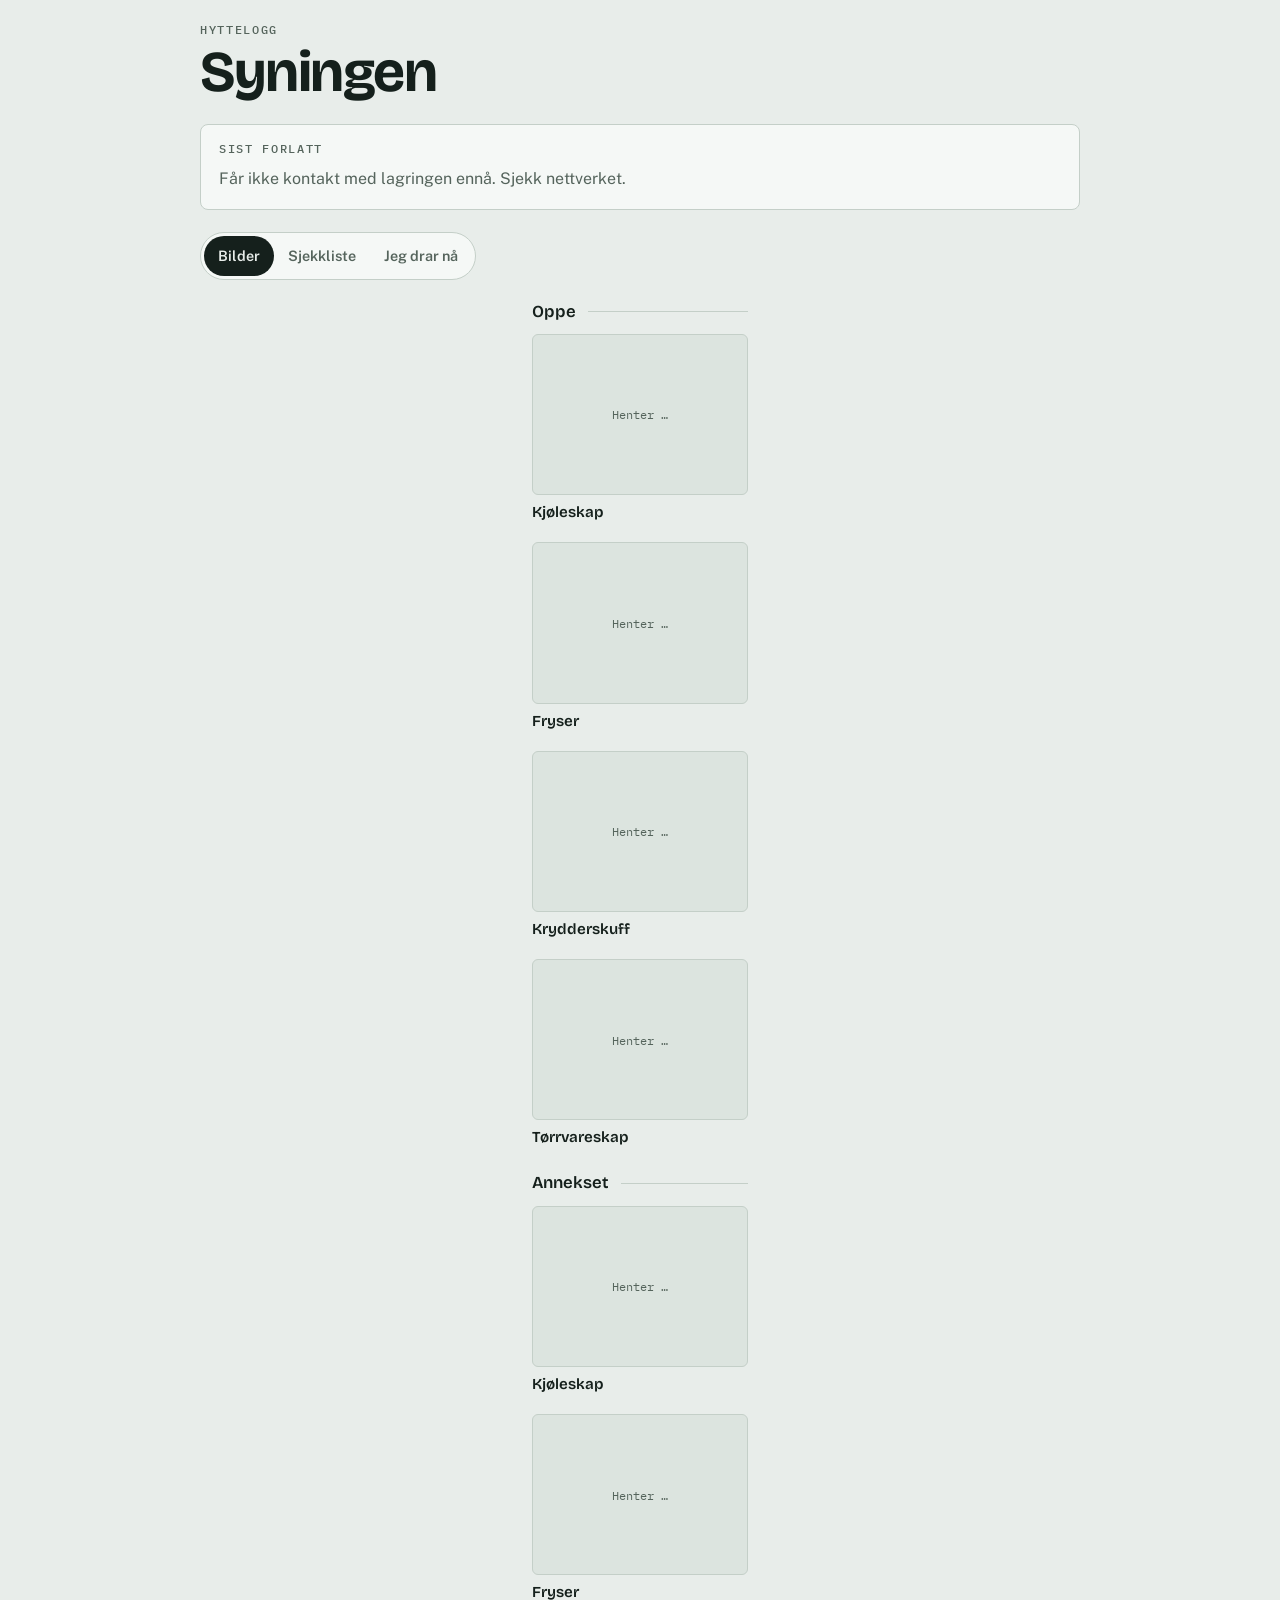
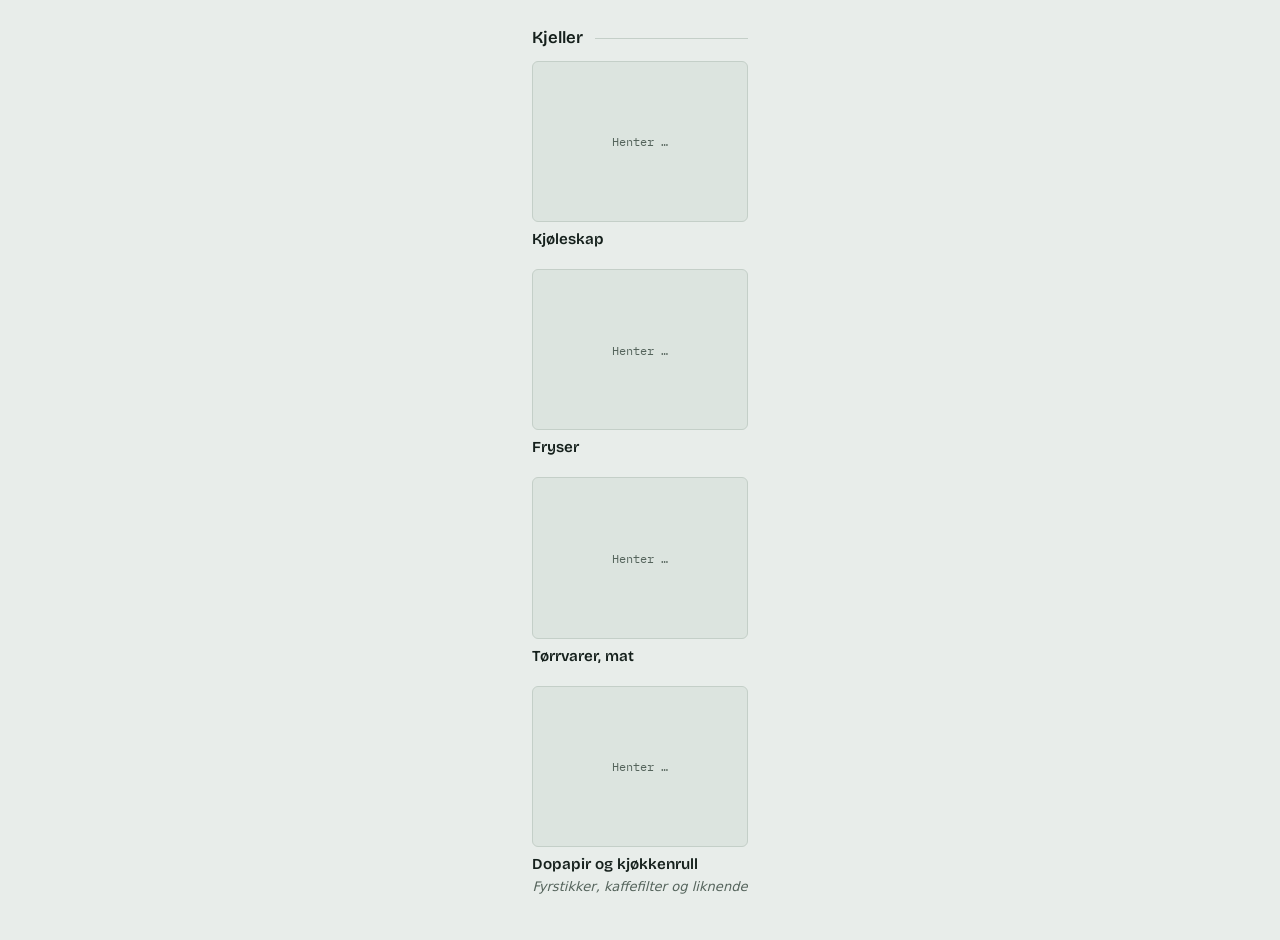
==== commit f30e2b36: "Add files via upload" ====
--- a/index.html
+++ b/index.html
@@ -10,7 +10,7 @@
 <link href="https://fonts.googleapis.com/css2?family=Bricolage+Grotesque:opsz,wght@12..96,500;12..96,700&family=IBM+Plex+Mono:wght@400;500&family=Public+Sans:wght@400;500;600&display=swap" rel="stylesheet">
 <style>
 /* Layout: hyttelogg. Øverst siste avreise som en stemplet loggføring, under den to visninger:
-   bilder gruppert per etasje (Oppe, Hems, Kjeller), og et registreringsskjema med en rad per sted. */
+   bilder gruppert per etasje (Oppe, Annekset, Kjeller), og et registreringsskjema med en rad per sted. */
 :root{
   --bg:#E8EDEA;
   --surface:#F5F8F6;
@@ -102,7 +102,7 @@
 .zone{display:grid;gap:12px}
 .zone h2{font:600 1.05rem/1.2 var(--font-display);margin:0;display:flex;align-items:center;gap:12px}
 .zone h2::after{content:"";flex:1;height:1px;background:var(--line)}
-.grid{display:grid;grid-template-columns:repeat(auto-fill,minmax(min(100%,170px),1fr));gap:16px 14px}
+.grid{display:grid;grid-template-columns:repeat(auto-fill,minmax(min(100%,240px),1fr));gap:16px 14px}
 .card{margin:0;display:grid;gap:8px;align-content:start;min-width:0}
 .shot{display:block;position:relative;width:100%;aspect-ratio:4/3;padding:0;overflow:hidden;border:1px solid var(--line);border-radius:6px;background:var(--surface2);cursor:zoom-in}
 .shot img{display:block;width:100%;height:100%;object-fit:cover}
@@ -134,6 +134,9 @@
 .btn{font:600 .9rem/1.2 var(--font-body);border-radius:6px;padding:10px 14px;min-height:44px;cursor:pointer;border:1px solid var(--line);background:transparent;color:var(--ink)}
 .btn.primary{background:var(--accent);color:var(--accent-ink);border-color:var(--accent)}
 .btn:disabled{opacity:.5;cursor:default}
+.pickbtn{position:relative;display:inline-flex;align-items:center;justify-content:center;overflow:hidden;text-align:center}
+.pickinput{position:absolute;inset:0;width:100%;height:100%;opacity:0;cursor:pointer;font-size:16px}
+#fatal{color:var(--accent);font-weight:600}
 button:focus-visible,input:focus-visible,textarea:focus-visible{outline:2px solid var(--accent);outline-offset:2px}
 
 .bar{position:fixed;left:0;right:0;bottom:0;z-index:10;background:var(--surface);border-top:1px solid var(--line);padding-top:12px;padding-bottom:calc(12px + env(safe-area-inset-bottom,0px));padding-left:max(16px,env(safe-area-inset-left,0px));padding-right:max(16px,env(safe-area-inset-right,0px))}
@@ -143,8 +146,10 @@
 
 .lb{position:fixed;inset:0;z-index:20;background:var(--scrim);color:var(--on-scrim);display:grid;grid-template-rows:1fr auto;gap:12px;padding-top:max(16px,env(safe-area-inset-top,0px));padding-bottom:max(16px,env(safe-area-inset-bottom,0px));padding-left:max(16px,env(safe-area-inset-left,0px));padding-right:max(16px,env(safe-area-inset-right,0px))}
 .lbimg{min-height:0;display:grid;place-items:center}
-.lbimg img{max-width:100%;max-height:calc(100dvh - 150px);object-fit:contain;border-radius:4px}
-.lbcap{display:flex;align-items:center;justify-content:space-between;gap:12px}
+.lbimg img{max-width:100%;max-height:calc(100dvh - 200px);object-fit:contain;border-radius:4px}
+.lbcap{display:flex;align-items:flex-end;flex-wrap:wrap;justify-content:space-between;gap:12px}
+.lbbtns{display:flex;gap:8px;flex-wrap:wrap}
+.lbhint{font:400 .75rem/1.35 var(--font-body)!important;opacity:.8;margin-top:2px!important}
 .lbcap p{margin:0;font:400 .85rem/1.35 var(--font-mono);min-width:0}
 .lbcap .btn{color:var(--on-scrim);border-color:var(--on-scrim)}
 
@@ -167,6 +172,14 @@
 .check input{width:22px;height:22px;margin:1px 0 0;accent-color:var(--accent);cursor:pointer}
 .check span{overflow-wrap:anywhere}
 .check.on{background:var(--ok-soft);border-color:transparent}
+.ctext{display:grid;gap:3px;min-width:0}
+.hint{font-style:italic;font-size:.82rem;line-height:1.35;color:var(--muted)}
+.extrahead{display:grid;gap:2px;margin-top:8px}
+.extrahead h4{font:700 1rem/1.2 var(--font-display);margin:0}
+.extrahead p{margin:0;font-size:.85rem}
+.extras .check{background:transparent;border-style:dashed}
+.extras .check.on{background:var(--ok-soft);border-style:solid;border-color:transparent}
+.generalnote{margin:10px 0 0;padding:10px 12px;border-left:3px solid var(--accent);background:var(--surface);border-radius:4px;font-size:.9rem;line-height:1.4}
 .check.on span{color:var(--muted);text-decoration:line-through}
 .roomnav{display:flex;flex-wrap:wrap;gap:10px;align-items:center;justify-content:space-between}
 .checkfoot{display:flex;flex-wrap:wrap;gap:10px;align-items:center;justify-content:space-between}
@@ -191,6 +204,7 @@
   </nav>
 
   <p id="roNote" class="note" hidden>Du har bare lesetilgang. Be den som delte siden om tilgang til å redigere, så kan du registrere avreise.</p>
+  <p id="fatal" class="note" role="alert" hidden></p>
   <p id="toast" class="toast" role="status" hidden></p>
 
   <main id="panelView" class="wrap"></main>
@@ -199,6 +213,7 @@
     <div class="formhead">
       <h2>Sjekkpunkter før avreise</h2>
       <p class="muted">Kryss av mens du går gjennom hytta, ett rom om gangen. Alle som har siden åpen ser de samme avkryssingene.</p>
+      <p class="generalnote"><strong>Generelt:</strong> parkettgulvet er sensitivt for vann. Derfor ikke bruk mye vann når det vaskes.</p>
     </div>
     <div class="prog" aria-live="polite">
       <div class="prog-top"><span id="progTxt">0 av 0 punkter</span><span id="progPct">0 %</span></div>
@@ -245,26 +260,36 @@
 
 <div class="lb" id="lb" hidden role="dialog" aria-modal="true" aria-label="Bilde i stort format">
   <div class="lbimg"><img id="lbImg" alt=""></div>
-  <div class="lbcap"><p id="lbCap"></p><button type="button" class="btn" id="lbClose">Lukk</button></div>
+  <div class="lbcap">
+    <div><p id="lbCap"></p><p class="lbhint">Du kan også trykke og holde på bildet for å lagre det.</p></div>
+    <div class="lbbtns"><button type="button" class="btn" id="lbSave">Lagre på telefonen</button><button type="button" class="btn" id="lbClose">Lukk</button></div>
+  </div>
 </div>
 
 <script>
 (function(){
 'use strict';
+
+function showFatal(msg){
+  var b=document.getElementById('fatal');
+  if(b){b.textContent='Noe gikk galt på siden: '+msg+'. Last siden på nytt.';b.hidden=false;}
+}
+window.addEventListener('error',function(e){showFatal(e&&e.message?e.message:'ukjent feil');});
+window.addEventListener('unhandledrejection',function(e){showFatal(e&&e.reason&&e.reason.message?e.reason.message:'ukjent feil');});
 
 var SPOTS=[
   {key:'oppe-kjoleskap',zone:'Oppe',label:'Kjøleskap'},
   {key:'oppe-fryser',zone:'Oppe',label:'Fryser'},
   {key:'oppe-krydder',zone:'Oppe',label:'Krydderskuff'},
   {key:'oppe-torrvare',zone:'Oppe',label:'Tørrvareskap'},
-  {key:'hems-kjoleskap',zone:'Hems',label:'Kjøleskap'},
-  {key:'hems-fryser',zone:'Hems',label:'Fryser'},
+  {key:'hems-kjoleskap',zone:'Annekset',label:'Kjøleskap'},
+  {key:'hems-fryser',zone:'Annekset',label:'Fryser'},
   {key:'kjeller-kjoleskap',zone:'Kjeller',label:'Kjøleskap'},
   {key:'kjeller-fryser',zone:'Kjeller',label:'Fryser'},
   {key:'kjeller-mat',zone:'Kjeller',label:'Tørrvarer, mat'},
   {key:'kjeller-forbruk',zone:'Kjeller',label:'Dopapir og kjøkkenrull',hint:'Fyrstikker, kaffefilter og liknende'}
 ];
-var ZONES=['Oppe','Hems','Kjeller'];
+var ZONES=['Oppe','Annekset','Kjeller'];
 var NAME_KEY='syningen-navn';
 
 /* Supabase. Nøkkelen er den offentlige (publishable) nøkkelen og skal ligge i siden. */
@@ -318,53 +343,63 @@
 };
 var ROOMS=[
   {key:'kjokken',name:'Kjøkken',items:[
-    'Fjerne all mat som går ut på dato',
-    'Rengjøre kjøleskap',
+    'Fjerne all mat fra kjøleskap som går ut på dato',
     'Fjerne ferskvarer som går ut på dato i brød-/kjeksskuff',
     'Tømme all søppel og rengjøre ut søl i skuffen',
     'Sette kaffetrakterdelene i oppvaskmaskinen før avreise',
     'Sette filter og rist til koketoppen i oppvaskmaskinen',
-    'Sette på oppvaskmaskinen og sørg for at symbolet døråpner lyser på programmet']},
+    'Sette på oppvaskmaskinen og sørg for at symbolet døråpner lyser på programmet'],
+   extras:['Rengjøre kjøleskap']},
   {key:'stue',name:'Stue',items:[
     'Tørke støv',
-    'Fjerne alle stearinlys fra vinduskarmen (ikke telys)',
+    ['Fjerne alle stearinlys fra vinduskarmen','Det smelter på grunn av sola.'],
+    'Vaske gulvet med parkettsåpe',
+    ['Ta ned alle persienner','Holder varme og kulde ute og beskytter møbler mot solskade.']],
+   extras:[
+    'Støvsuge listene med liten kostdel',
+    'Støvsuge sofaen og stolene',
     'Skru av batteristearinlysene',
-    'Tømme aske i peisen, og dersom glasset er skittent vaskes det. Bruk utstyr som er nede i teknisk rom, se egen veiledning for det.',
-    'Støvsuge listene med liten kostdel',
-    'Vaske gulvet med såpe for parkett. Ikke bruk veldig våt mopp.',
-    'Ta ned alle gardiner (holder varme og kulde ute og beskytter møbler mot solskade)']},
+    'Tømme aske og rengjøre rutene på peisen']},
   {key:'kjellerstue',name:'Kjellerstue',items:[
     'Tørke støv',
+    'Vaske gulvet med parkettsåpe',
+    'Tømme søppel',
+    'Fjerne all mat fra kjøleskap som går ut på dato'],
+   extras:[
     'Støvsuge sofaen om det har vært en del matspising i kjelleren',
-    'Støvsuge gulvet, og dersom det er mye søl vask med parkettsåpe. Husk å ikke ha mye vann på gulvet',
-    'Fjern all mat som går ut på dato, rengjør kjøleskapet. Kjøleskapet bør være ganske tomt til neste gruppe']},
+    'Rengjøre kjøleskap']},
   {key:'soverom',name:'Soverom',items:[
     'Tørke støv',
+    'Støvsuge gulvet',
+    'Ta ned persienner'],
+   extras:[
     'Støvsuge lister med liten kost',
-    'Støvsuge gulvet (dersom søl, vask med såpe for parkett)',
-    'Ta ned gardiner']},
+    'Ved behov: vask gulvet med parkettsåpe']},
   {key:'bad',name:'Bad',items:[
     'Rengjør speil uten såpe, tørk tørt med vindusklut',
     'Rengjør vask og dusj med Zalo/eddikblanding. Skyll og tørk alt vann med Nal/klut for å unngå skjolder. Det er mye jern og kalk i vannet.',
     'WC vaskes med Zalo/eddikblanding. Der vannet renner ut ved nedskylling blir det lett forkalking og bør vaskes bort',
-    'Rengjør gulvet']},
+    'Rengjør gulvet',
+    'Tømme all søppel fra badene']},
   {key:'badstue',name:'Badstue',items:[
-    'Når badstua har vært i bruk: vask benkene og veggene der ryggen sitter mot med egen badstusåpe. Dette for å unngå inngrodd svette.',
-    'Er det mye søl på vinduet og glassdøra, rengjør det med rent vann og fiberklut. Tørk til slutt.',
-    'Rengjør gulvet til slutt']},
+    'Vask benkene og veggene med egen badstusåpe',
+    'Vask vinduet og glassdøra med vann og tørk til slutt',
+    'Vask gulvet']},
   {key:'gangen',name:'Gangen nede',items:[
     'Gå over at alle personlige eiendeler blir tatt med ved avreise',
     'Tørk ut av hyller som har mye sand og søl i seg',
-    'Støvsuge lister med liten kost',
-    'Rengjør gulvet (riste matten)']},
+    'Rengjør gulvet',
+    'Rist matten'],
+   extras:['Støvsuge lister med liten kost']},
   {key:'teknisk',name:'Vaskerom / teknisk rom',items:[
     'Kluter ol. som ikke blir vasket før avreise må henges opp så det tørkes (helst på skittentøystativet)',
     'Tørke støv',
     'Rengjøre gulvet',
     'Sette ventilasjonen ned på lav']},
   {key:'forlate',name:'Forlate hytta',items:[
-    'Sørg for at alle vinduer er lukket og gardiner trukket ned (også på hemsen oppe)',
+    'Sørg for at alle vinduer er lukket, persienner trukket ned (også i annekset)',
     'Sørg for at alle dører til alle rommene er åpne for å få best mulig luftsirkulasjon',
+    'Ta med all søppel, også det som ofte legges i garasjen',
     'Gå over og se at alle dører og terrassedører er låst',
     'Lås inngangsdøra og heng nøkkelen i nøkkelskapet på veggen rundt hjørnet']}
 ];
@@ -483,18 +518,18 @@
       if(s.hint)txt.append(el('div','hint',s.hint));
       var tag=el('span','tag plain','');
       txt.append(tag);
-      var btn=el('button','btn','Ta bilde');
-      btn.type='button';
+      var btn=el('label','btn pickbtn');
+      var btnTxt=el('span',null,'Ta bilde');
       var input=document.createElement('input');
       input.type='file';
       input.accept='image/*';
-      input.hidden=true;
+      input.className='pickinput';
       input.setAttribute('aria-label','Bilde: '+z+', '+s.label);
-      btn.onclick=function(){input.click();};
-      input.onchange=function(){pick(s.key,input.files&&input.files[0]);input.value='';};
-      row.append(thumb,txt,btn,input);
+      input.onchange=function(){var f=input.files&&input.files[0];if(f)pick(s.key,f);};
+      btn.append(btnTxt,input);
+      row.append(thumb,txt,btn);
       list.append(row);
-      rows[s.key]={img:img,ph:ph,tag:tag,btn:btn};
+      rows[s.key]={img:img,ph:ph,tag:tag,btn:btn,btnTxt:btnTxt,input:input};
     });
     sec.append(list);
     host.append(sec);
@@ -556,7 +591,7 @@
   if(dr){r.tag.className='tag ok';r.tag.textContent='Nytt bilde';}
   else if(d&&d.leftAt){r.tag.className='tag plain';r.tag.textContent='Fra '+shortDate(d.leftAt);}
   else{r.tag.className='tag warn';r.tag.textContent='Mangler bilde';}
-  r.btn.textContent=(dr||d)?'Bytt bilde':'Ta bilde';
+  r.btnTxt.textContent=(dr||d)?'Bytt bilde':'Ta bilde';
 }
 
 function updateBar(){
@@ -564,7 +599,7 @@
   var n=drafts.size;
   if(saving){t.textContent=progress;t.className='';}
   else if(barMsg){t.textContent=barMsg;t.className=barErr?'err':'';}
-  else{t.textContent=n+' av '+SPOTS.length+' bilder valgt';t.className='';}
+  else{t.textContent=n+' av '+SPOTS.length+' valgt · lagres når du trykker «Lagre avreise»';t.className='';}
   $('saveBtn').disabled=saving||n===0;
 }
 
@@ -626,19 +661,31 @@
   host.setAttribute('aria-labelledby','rt-'+r.key);
   host.append(el('h3',null,r.name));
   var ul=el('ul','checks');
-  r.items.forEach(function(t,i){
-    var id=itemId(r,i);
+  function addItem(list,id,t){
+    var text=Array.isArray(t)?t[0]:t,note=Array.isArray(t)?t[1]:'';
     var li=el('li');
     var lab=el('label','check');
     var inp=document.createElement('input');
     inp.type='checkbox';
     inp.onchange=function(){setChecked(id,inp.checked);};
-    lab.append(inp,el('span',null,t));
+    var box=el('div','ctext');
+    box.append(el('span',null,text));
+    if(note)box.append(el('em','hint',note));
+    lab.append(inp,box);
     li.append(lab);
-    ul.append(li);
+    list.append(li);
     itemEls[id]={inp:inp,lab:lab};
-  });
+  }
+  r.items.forEach(function(t,i){addItem(ul,itemId(r,i),t);});
   host.append(ul);
+  if(r.extras&&r.extras.length){
+    var eh=el('div','extrahead');
+    eh.append(el('h4',null,'The Bjørg extras'),el('p','muted','Frivillig, og teller ikke med i fremdriften.'));
+    host.append(eh);
+    var xl=el('ul','checks extras');
+    r.extras.forEach(function(t,i){addItem(xl,r.key+'-x'+i,t);});
+    host.append(xl);
+  }
   var nav=el('div','roomnav');
   if(roomIdx<ROOMS.length-1){
     var nx=el('button','btn','Neste: '+ROOMS[roomIdx+1].name+' →');
@@ -722,6 +769,7 @@
   setTimeout(function(){t.hidden=true;},7000);
 }
 
+var lbCur=null;
 function openLb(s,src){
   $('lbImg').src=src;
   $('lbImg').alt=s.zone+': '+s.label;
@@ -730,8 +778,34 @@
   $('lbCap').textContent=s.zone+': '+s.label+stamp;
   $('lb').hidden=false;
   $('lbClose').focus();
-}
-function closeLb(){$('lb').hidden=true;$('lbImg').removeAttribute('src');}
+  var cur={key:s.key,url:src,file:null};
+  lbCur=cur;
+  var fname='syningen-'+s.key+'.jpg';
+  fetch(src).then(function(r){return r.blob();}).then(function(b){
+    if(lbCur===cur)cur.file=new File([b],fname,{type:'image/jpeg'});
+  }).catch(function(){});
+}
+function closeLb(){$('lb').hidden=true;$('lbImg').removeAttribute('src');lbCur=null;}
+async function saveCurrent(){
+  var cur=lbCur;
+  if(!cur)return;
+  var fname='syningen-'+cur.key+'.jpg';
+  try{
+    if(cur.file&&navigator.canShare&&navigator.canShare({files:[cur.file]})){
+      await navigator.share({files:[cur.file],title:'Syningen'});
+      return;
+    }
+  }catch(e){
+    if(e&&e.name==='AbortError')return;
+  }
+  var a=document.createElement('a');
+  a.href=cur.url.replace(/\?v=.*$/,'')+'?download='+encodeURIComponent(fname);
+  a.download=fname;
+  a.rel='noopener';
+  document.body.append(a);
+  a.click();
+  a.remove();
+}
 
 function loadImg(file){
   return new Promise(function(res,rej){
@@ -746,14 +820,14 @@
   var bmp;
   try{bmp=await createImageBitmap(file,{imageOrientation:'from-image'});}
   catch(e){bmp=await loadImg(file);}
-  var max=1600;
+  var max=2000;
   var sc=Math.min(1,max/Math.max(bmp.width,bmp.height));
   var w=Math.max(1,Math.round(bmp.width*sc)),h=Math.max(1,Math.round(bmp.height*sc));
   var c=document.createElement('canvas');
   c.width=w;c.height=h;
   c.getContext('2d').drawImage(bmp,0,0,w,h);
   return new Promise(function(res,rej){
-    c.toBlob(function(b){b?res(b):rej(new Error('toBlob'));},'image/jpeg',0.82);
+    c.toBlob(function(b){b?res(b):rej(new Error('toBlob'));},'image/jpeg',0.85);
   });
 }
 function toDataUrl(blob){
@@ -768,8 +842,8 @@
 async function pick(key,file){
   if(!file)return;
   var r=rows[key];
-  r.btn.disabled=true;
-  r.btn.textContent='Behandler …';
+  r.input.disabled=true;
+  r.btnTxt.textContent='Behandler …';
   try{
     var blob=await compress(file);
     var dataUrl=await toDataUrl(blob);
@@ -778,7 +852,8 @@
   }catch(e){
     barMsg='Kunne ikke lese bildet. Prøv et annet.';barErr=true;
   }finally{
-    r.btn.disabled=false;
+    r.input.value='';
+    r.input.disabled=false;
     updateSpot(key);
     updateBar();
   }
@@ -916,6 +991,7 @@
   };
   $('saveBtn').onclick=save;
   $('lbClose').onclick=closeLb;
+  $('lbSave').onclick=saveCurrent;
   $('lb').onclick=function(e){if(e.target===$('lb')||e.target.className==='lbimg')closeLb();};
   document.addEventListener('keydown',function(e){if(e.key==='Escape'&&!$('lb').hidden)closeLb();});
   $('panelReg').addEventListener('submit',function(e){e.preventDefault();});
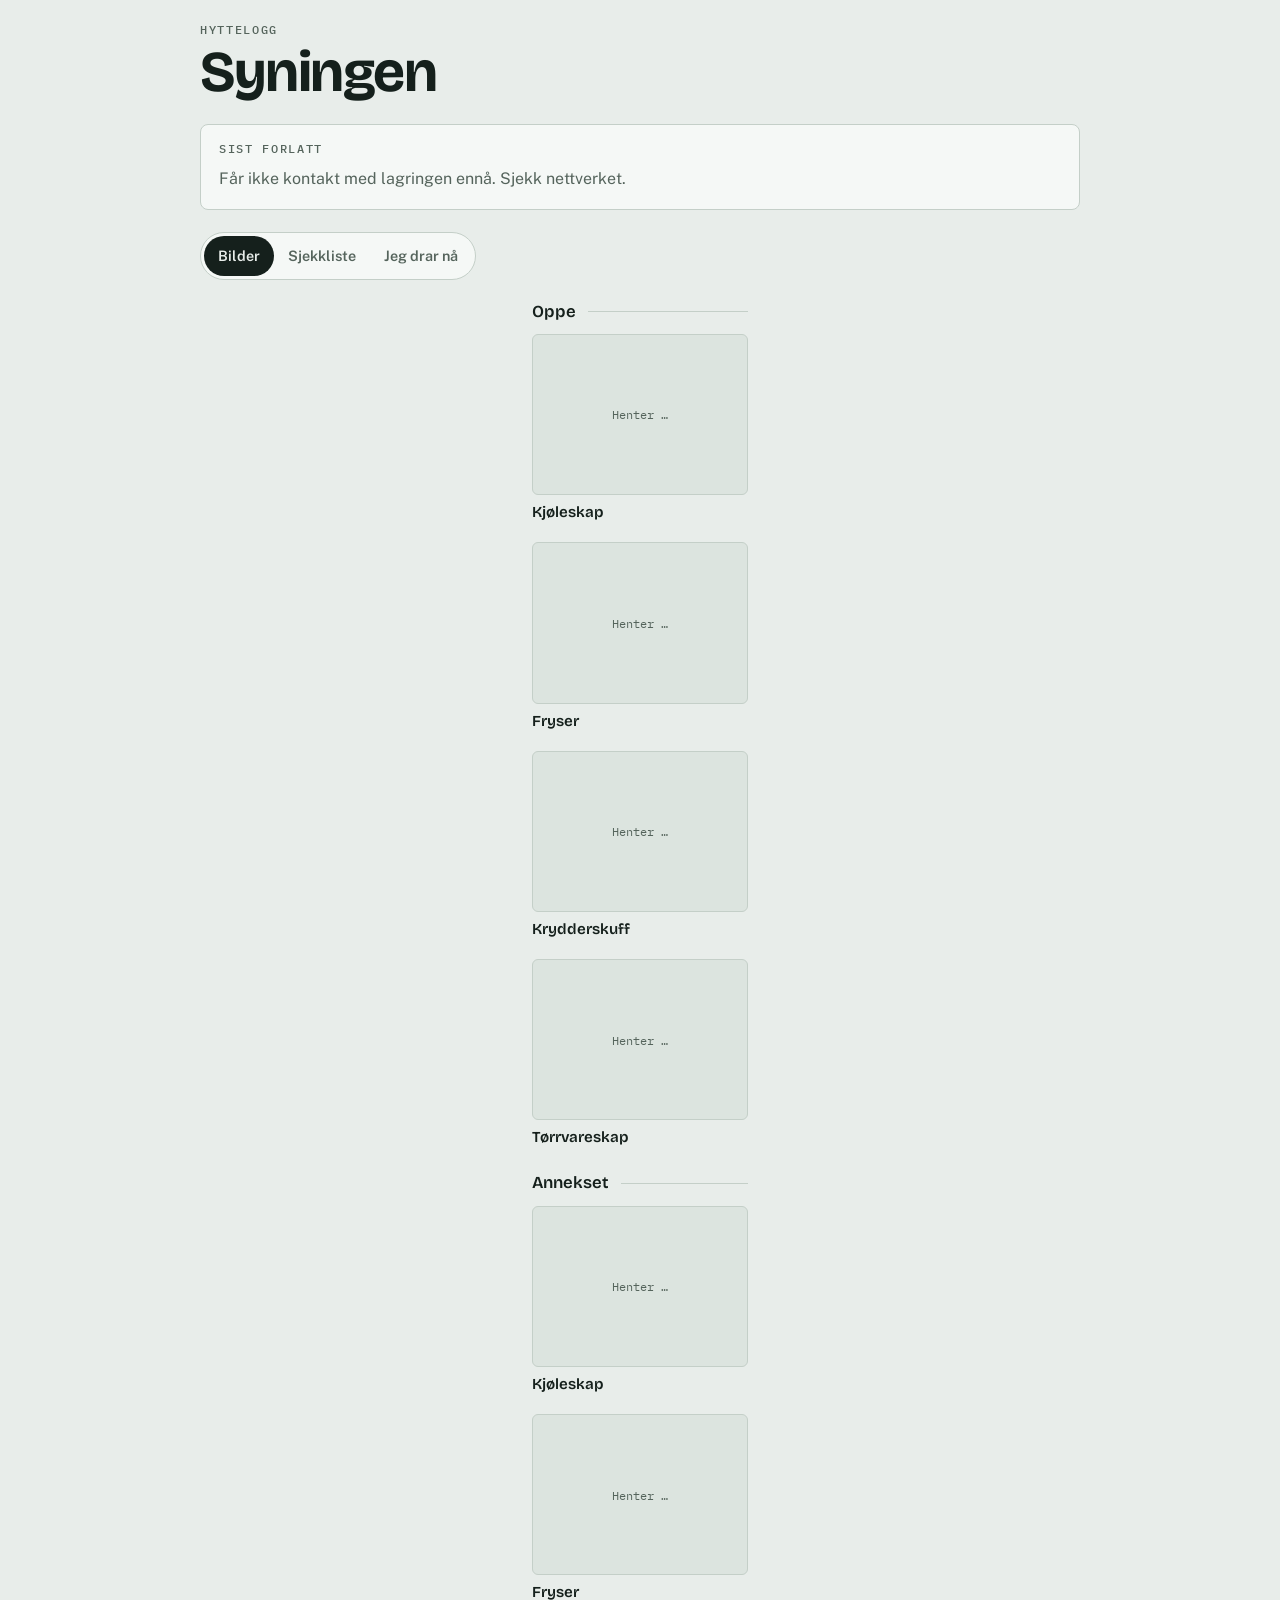
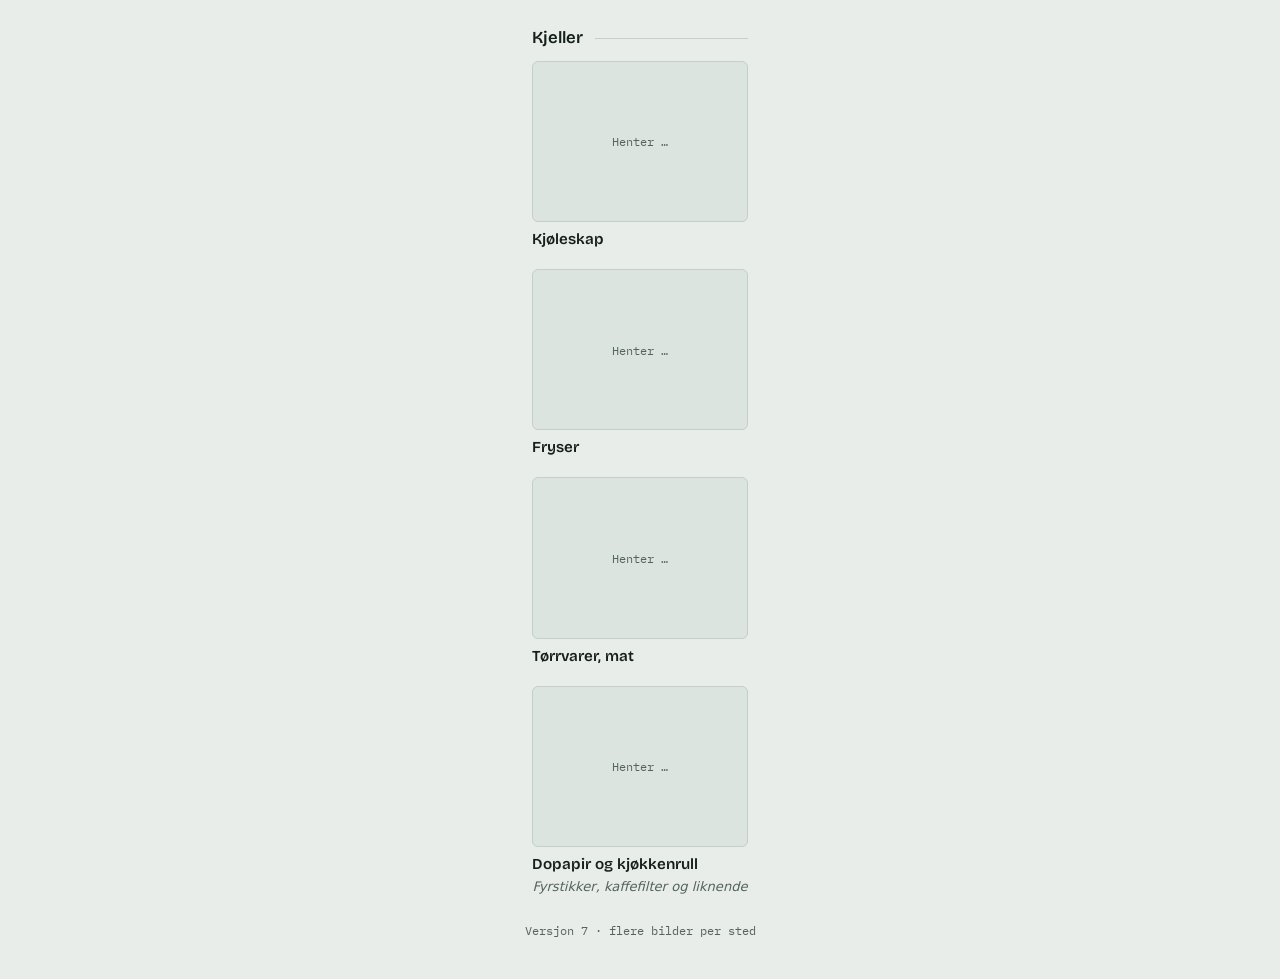
==== commit e15ccfa5: "Versjon 7 og sync-script" ====
--- a/index.html
+++ b/index.html
@@ -125,7 +125,19 @@
 .field input,.field textarea{font:400 1rem/1.4 var(--font-body);color:var(--ink);background:var(--surface);border:1px solid var(--line);border-radius:6px;padding:12px;width:100%;min-width:0}
 .field textarea{resize:vertical;min-height:84px}
 .rows{display:grid;gap:10px}
-.row{display:grid;grid-template-columns:76px minmax(0,1fr) auto;gap:12px;align-items:center;background:var(--surface);border:1px solid var(--line);border-radius:8px;padding:10px}
+.row{display:grid;grid-template-columns:minmax(0,1fr) auto;gap:12px;align-items:center;background:var(--surface);border:1px solid var(--line);border-radius:8px;padding:10px}
+.thumbs{grid-column:1/-1;display:flex;flex-wrap:wrap;gap:8px}
+.thumbs:empty{display:none}
+.thumb.mini{width:76px;flex:none}
+.rm{position:absolute;top:3px;right:3px;width:32px;height:32px;border:0;border-radius:50%;background:var(--scrim);color:var(--on-scrim);font-size:20px;line-height:1;cursor:pointer}
+.more{position:absolute;right:6px;bottom:6px;padding:5px 8px;border-radius:999px;background:var(--scrim);color:var(--on-scrim);font:600 .72rem/1 var(--font-mono)}
+.more[hidden]{display:none}
+.ver{margin:24px 0 0;padding:0 max(16px,env(safe-area-inset-left,0px));font:400 .72rem/1.3 var(--font-mono);color:var(--muted);text-align:center}
+.extrabox{display:grid;gap:8px;margin-top:8px}
+.extrabox summary{display:flex;justify-content:space-between;align-items:center;gap:8px;min-height:48px;padding:12px;border:1px dashed var(--line);border-radius:8px;cursor:pointer;font:700 1rem/1.2 var(--font-display)}
+.extrabox[open] summary{background:var(--surface)}
+.extrabox p{margin:0;font-size:.85rem}
+.xcnt{font:500 .8rem/1 var(--font-mono);color:var(--muted)}
 .thumb{position:relative;aspect-ratio:4/3;border-radius:5px;overflow:hidden;background:var(--surface2)}
 .thumb img{display:block;width:100%;height:100%;object-fit:cover}
 .thumb .ph{font-size:.66rem;padding:4px}
@@ -145,7 +157,11 @@
 #barTxt.err{color:var(--accent)}
 
 .lb{position:fixed;inset:0;z-index:20;background:var(--scrim);color:var(--on-scrim);display:grid;grid-template-rows:1fr auto;gap:12px;padding-top:max(16px,env(safe-area-inset-top,0px));padding-bottom:max(16px,env(safe-area-inset-bottom,0px));padding-left:max(16px,env(safe-area-inset-left,0px));padding-right:max(16px,env(safe-area-inset-right,0px))}
-.lbimg{min-height:0;display:grid;place-items:center}
+.lbimg{position:relative;min-height:0;display:grid;place-items:center}
+.lbnav{position:absolute;top:50%;transform:translateY(-50%);width:44px;height:60px;border:0;border-radius:8px;background:rgba(0,0,0,.5);color:#fff;font-size:32px;line-height:1;cursor:pointer}
+.lbnav.prev{left:0}
+.lbnav.next{right:0}
+.lbnav[hidden]{display:none}
 .lbimg img{max-width:100%;max-height:calc(100dvh - 200px);object-fit:contain;border-radius:4px}
 .lbcap{display:flex;align-items:flex-end;flex-wrap:wrap;justify-content:space-between;gap:12px}
 .lbbtns{display:flex;gap:8px;flex-wrap:wrap}
@@ -258,8 +274,9 @@
   </div>
 </div>
 
+<p class="ver">Versjon 7 · flere bilder per sted</p>
 <div class="lb" id="lb" hidden role="dialog" aria-modal="true" aria-label="Bilde i stort format">
-  <div class="lbimg"><img id="lbImg" alt=""></div>
+  <div class="lbimg"><img id="lbImg" alt=""><button type="button" class="lbnav prev" id="lbPrev" aria-label="Forrige bilde" hidden>‹</button><button type="button" class="lbnav next" id="lbNext" aria-label="Neste bilde" hidden>›</button></div>
   <div class="lbcap">
     <div><p id="lbCap"></p><p class="lbhint">Du kan også trykke og holde på bildet for å lagre det.</p></div>
     <div class="lbbtns"><button type="button" class="btn" id="lbSave">Lagre på telefonen</button><button type="button" class="btn" id="lbClose">Lukk</button></div>
@@ -396,6 +413,12 @@
     'Tørke støv',
     'Rengjøre gulvet',
     'Sette ventilasjonen ned på lav']},
+  {key:'ute',name:'Ute',items:[
+    'Binde bålpanna til stolpen',
+    'Sette stolene i klem mellom bord og vegg',
+    'Kontrollere stampen',
+    'Legge klart uteveden bak stampen og dekke den godt over',
+    'Henge opp koster og spader']},
   {key:'forlate',name:'Forlate hytta',items:[
     'Sørg for at alle vinduer er lukket, persienner trukket ned (også i annekset)',
     'Sørg for at alle dører til alle rommene er åpne for å få best mulig luftsirkulasjon',
@@ -443,6 +466,19 @@
 var drafts=new Map();
 var saving=false,barMsg='',barErr=false,progress='';
 var cards={},rows={};
+var MAXPH=6,draftSeq=0;
+function photoNames(key,d){
+  if(!d||!d.savedAt)return [];
+  var n=(typeof d.count==='number'&&d.count>0)?Math.min(Math.floor(d.count),MAXPH):0;
+  if(!n)return [key];
+  var a=[];
+  for(var i=1;i<=n;i++)a.push(key+'-'+i);
+  return a;
+}
+function spotUrls(key){
+  var d=spotData[key];
+  return photoNames(key,d).map(function(nm){return api.photoUrl(nm,d.savedAt);});
+}
 
 function setImg(img,ph,src,def){
   if(src){
@@ -480,8 +516,10 @@
       img.hidden=true;
       var ph=el('span','ph','Henter …');
       img.onerror=function(){img.hidden=true;ph.hidden=false;ph.textContent='Bildet kan ikke vises';};
-      shot.append(img,ph);
-      shot.onclick=function(){if(!img.hidden)openLb(s,img.src);};
+      var more=el('span','more','');
+      more.hidden=true;
+      shot.append(img,ph,more);
+      shot.onclick=function(){if(!img.hidden)openLb(s,0);};
       var cap=el('figcaption','cap');
       cap.append(el('div','lbl',s.label));
       if(s.hint)cap.append(el('div','hint',s.hint));
@@ -491,7 +529,7 @@
       cap.append(stampline,tag);
       fig.append(shot,cap);
       grid.append(fig);
-      cards[s.key]={img:img,ph:ph,stampline:stampline,tag:tag};
+      cards[s.key]={img:img,ph:ph,more:more,stampline:stampline,tag:tag};
     });
     sec.append(grid);
     host.append(sec);
@@ -507,12 +545,6 @@
     var list=el('div','rows');
     SPOTS.filter(function(s){return s.zone===z;}).forEach(function(s){
       var row=el('div','row');
-      var thumb=el('div','thumb');
-      var img=el('img');
-      img.alt='';
-      img.hidden=true;
-      var ph=el('span','ph','Ingen');
-      thumb.append(img,ph);
       var txt=el('div','rowtxt');
       txt.append(el('div','lbl',s.label));
       if(s.hint)txt.append(el('div','hint',s.hint));
@@ -523,13 +555,15 @@
       var input=document.createElement('input');
       input.type='file';
       input.accept='image/*';
+      input.multiple=true;
       input.className='pickinput';
-      input.setAttribute('aria-label','Bilde: '+z+', '+s.label);
-      input.onchange=function(){var f=input.files&&input.files[0];if(f)pick(s.key,f);};
+      input.setAttribute('aria-label','Bilder: '+z+', '+s.label);
+      input.onchange=function(){var fs=Array.prototype.slice.call(input.files||[]);if(fs.length)pick(s.key,fs);};
       btn.append(btnTxt,input);
-      row.append(thumb,txt,btn);
+      var thumbs=el('div','thumbs');
+      row.append(txt,btn,thumbs);
       list.append(row);
-      rows[s.key]={img:img,ph:ph,tag:tag,btn:btn,btnTxt:btnTxt,input:input};
+      rows[s.key]={thumbs:thumbs,sig:'',busy:false,tag:tag,btn:btn,btnTxt:btnTxt,input:input};
     });
     sec.append(list);
     host.append(sec);
@@ -565,7 +599,7 @@
   var line=[d?fLong.format(d):'',ago(status.leftAt)].filter(Boolean).join(' · ');
   if(line)box.append(el('p','meta',line));
   var n=SPOTS.filter(function(s){return spotData[s.key]&&spotData[s.key].leftAt===status.leftAt;}).length;
-  box.append(el('p','meta',n+' av '+SPOTS.length+' bilder er fra denne avreisen'));
+  box.append(el('p','meta',n+' av '+SPOTS.length+' steder har bilder fra denne avreisen'));
   if(typeof status.checkTotal==='number'&&status.checkTotal>0){
     box.append(el('p','meta','Sjekkliste: '+status.checkDone+' av '+status.checkTotal+' punkter krysset av'));
   }
@@ -576,30 +610,71 @@
   }
 }
 
+function miniThumb(src,onRemove){
+  var t=el('div','thumb mini');
+  var img=el('img');
+  img.alt='';
+  img.decoding='async';
+  img.src=src;
+  t.append(img);
+  if(onRemove){
+    var b=el('button','rm','×');
+    b.type='button';
+    b.setAttribute('aria-label','Fjern bildet');
+    b.onclick=onRemove;
+    t.append(b);
+  }
+  return t;
+}
+function renderThumbs(key,arr,urls){
+  var r=rows[key];
+  var sig=arr.length?'d:'+arr.map(function(x){return x.id;}).join(','):'u:'+urls.join(',');
+  if(r.sig===sig)return;
+  r.sig=sig;
+  r.thumbs.textContent='';
+  if(arr.length){
+    arr.forEach(function(x){r.thumbs.append(miniThumb(x.dataUrl,function(){removeDraft(key,x.id);}));});
+  }else{
+    urls.forEach(function(u){r.thumbs.append(miniThumb(u));});
+  }
+}
+function removeDraft(key,id){
+  var arr=(drafts.get(key)||[]).filter(function(x){return x.id!==id;});
+  if(arr.length)drafts.set(key,arr);else drafts.delete(key);
+  barMsg='';barErr=false;
+  updateSpot(key);
+  updateBar();
+}
 function updateSpot(key){
-  var d=spotData[key],dr=drafts.get(key);
-  var oldSrc=d&&d.savedAt?api.photoUrl(key,d.savedAt):null;
+  var d=spotData[key],arr=drafts.get(key)||[];
+  var urls=spotUrls(key);
   var c=cards[key],r=rows[key];
   if(!c||!r)return;
   var def=!db?'Ingen bilde':(heard.spots?'Ingen bilde ennå':'Henter …');
-  setImg(c.img,c.ph,oldSrc,def);
+  setImg(c.img,c.ph,urls[0]||null,def);
+  c.more.hidden=urls.length<2;
+  c.more.textContent=urls.length+' bilder';
   var by=d&&d.by?d.by:'';
   c.stampline.textContent=d&&d.leftAt?shortDate(d.leftAt)+(by?' · '+by:''):'';
   var stale=!!(status&&d&&d.leftAt&&status.leftAt&&d.leftAt<status.leftAt);
   c.tag.hidden=!stale;
-  setImg(r.img,r.ph,dr?dr.dataUrl:oldSrc,'Ingen');
-  if(dr){r.tag.className='tag ok';r.tag.textContent='Nytt bilde';}
-  else if(d&&d.leftAt){r.tag.className='tag plain';r.tag.textContent='Fra '+shortDate(d.leftAt);}
+  renderThumbs(key,arr,urls);
+  if(arr.length){r.tag.className='tag ok';r.tag.textContent=(arr.length===1?'1 nytt bilde':arr.length+' nye bilder')+' · erstatter forrige';}
+  else if(d&&d.leftAt){r.tag.className='tag plain';r.tag.textContent='Fra '+shortDate(d.leftAt)+(urls.length>1?' · '+urls.length+' bilder':'');}
   else{r.tag.className='tag warn';r.tag.textContent='Mangler bilde';}
-  r.btnTxt.textContent=(dr||d)?'Bytt bilde':'Ta bilde';
+  if(!r.busy){
+    r.btnTxt.textContent=arr.length?'Legg til flere':(urls.length?'Bytt bilde':'Ta bilde');
+    r.input.disabled=arr.length>=MAXPH;
+  }
 }
 
 function updateBar(){
   var t=$('barTxt');
-  var n=drafts.size;
+  var n=drafts.size,np=0;
+  drafts.forEach(function(a){np+=a.length;});
   if(saving){t.textContent=progress;t.className='';}
   else if(barMsg){t.textContent=barMsg;t.className=barErr?'err':'';}
-  else{t.textContent=n+' av '+SPOTS.length+' valgt · lagres når du trykker «Lagre avreise»';t.className='';}
+  else{t.textContent=n+' av '+SPOTS.length+' steder · '+np+(np===1?' bilde':' bilder')+' · lagres når du trykker «Lagre avreise»';t.className='';}
   $('saveBtn').disabled=saving||n===0;
 }
 
@@ -625,7 +700,7 @@
 
 /* ---- Sjekkliste ---- */
 var checked={},serverChecked={},pending={},inflight={};
-var flushing=false,roomIdx=0,canCheck=true,itemEls={},resetArmed=false;
+var flushing=false,roomIdx=0,canCheck=true,itemEls={},resetArmed=false,extraCnt=null;
 
 function itemId(r,i){return r.key+'-'+i;}
 function roomDone(r){var n=0;r.items.forEach(function(_,i){if(checked[itemId(r,i)])n++;});return n;}
@@ -678,13 +753,19 @@
   }
   r.items.forEach(function(t,i){addItem(ul,itemId(r,i),t);});
   host.append(ul);
+  extraCnt=null;
   if(r.extras&&r.extras.length){
-    var eh=el('div','extrahead');
-    eh.append(el('h4',null,'The Bjørg extras'),el('p','muted','Frivillig, og teller ikke med i fremdriften.'));
-    host.append(eh);
+    var det=document.createElement('details');
+    det.className='extrabox';
+    var sm=document.createElement('summary');
+    var cnt=el('span','xcnt','');
+    sm.append(el('span',null,'The Bjørg extras'),cnt);
+    det.append(sm,el('p','muted','Frivillig. Har du kapasitet til litt ekstra? Teller ikke med i fremdriften.'));
     var xl=el('ul','checks extras');
     r.extras.forEach(function(t,i){addItem(xl,r.key+'-x'+i,t);});
-    host.append(xl);
+    det.append(xl);
+    host.append(det);
+    extraCnt=cnt;
   }
   var nav=el('div','roomnav');
   if(roomIdx<ROOMS.length-1){
@@ -715,6 +796,11 @@
     b.classList.toggle('full',full);
     b.lastChild.textContent=(full?'✓ ':'')+n+'/'+r.items.length;
   });
+  if(extraCnt){
+    var rr=ROOMS[roomIdx],xn=0;
+    (rr.extras||[]).forEach(function(_,i){if(checked[rr.key+'-x'+i])xn++;});
+    extraCnt.textContent=xn+'/'+(rr.extras||[]).length;
+  }
   Object.keys(itemEls).forEach(function(id){
     var o=itemEls[id],on=!!checked[id];
     if(o.inp.checked!==on)o.inp.checked=on;
@@ -770,26 +856,39 @@
 }
 
 var lbCur=null;
-function openLb(s,src){
-  $('lbImg').src=src;
+function openLb(s,i){
+  var urls=spotUrls(s.key);
+  if(!urls.length)return;
+  lbCur={s:s,urls:urls,names:photoNames(s.key,spotData[s.key]),i:i||0,url:'',fname:'',file:null};
+  $('lb').hidden=false;
+  lbShow(0);
+  $('lbClose').focus();
+}
+function lbShow(step){
+  var c=lbCur;
+  if(!c)return;
+  var n=c.urls.length;
+  c.i=((c.i+step)%n+n)%n;
+  c.url=c.urls[c.i];
+  c.fname='syningen-'+c.names[c.i]+'.jpg';
+  c.file=null;
+  var s=c.s,d=spotData[s.key];
+  $('lbImg').src=c.url;
   $('lbImg').alt=s.zone+': '+s.label;
-  var d=spotData[s.key];
   var stamp=d&&d.leftAt?' · '+shortDate(d.leftAt)+(d.by?' · '+d.by:''):'';
-  $('lbCap').textContent=s.zone+': '+s.label+stamp;
-  $('lb').hidden=false;
-  $('lbClose').focus();
-  var cur={key:s.key,url:src,file:null};
-  lbCur=cur;
-  var fname='syningen-'+s.key+'.jpg';
-  fetch(src).then(function(r){return r.blob();}).then(function(b){
-    if(lbCur===cur)cur.file=new File([b],fname,{type:'image/jpeg'});
+  $('lbCap').textContent=s.zone+': '+s.label+(n>1?' ('+(c.i+1)+'/'+n+')':'')+stamp;
+  $('lbPrev').hidden=n<2;
+  $('lbNext').hidden=n<2;
+  var url=c.url,fname=c.fname;
+  fetch(url).then(function(r){return r.blob();}).then(function(b){
+    if(lbCur===c&&c.url===url)c.file=new File([b],fname,{type:'image/jpeg'});
   }).catch(function(){});
 }
 function closeLb(){$('lb').hidden=true;$('lbImg').removeAttribute('src');lbCur=null;}
 async function saveCurrent(){
   var cur=lbCur;
   if(!cur)return;
-  var fname='syningen-'+cur.key+'.jpg';
+  var fname=cur.fname;
   try{
     if(cur.file&&navigator.canShare&&navigator.canShare({files:[cur.file]})){
       await navigator.share({files:[cur.file],title:'Syningen'});
@@ -839,21 +938,27 @@
   });
 }
 
-async function pick(key,file){
-  if(!file)return;
+async function pick(key,files){
   var r=rows[key];
+  if(!r||!files||!files.length)return;
+  r.busy=true;
   r.input.disabled=true;
   r.btnTxt.textContent='Behandler …';
+  var arr=(drafts.get(key)||[]).slice();
+  barMsg='';barErr=false;
   try{
-    var blob=await compress(file);
-    var dataUrl=await toDataUrl(blob);
-    drafts.set(key,{blob:blob,dataUrl:dataUrl});
-    barMsg='';barErr=false;
+    for(var i=0;i<files.length;i++){
+      if(arr.length>=MAXPH){barMsg='Maks '+MAXPH+' bilder per sted.';barErr=true;break;}
+      var blob=await compress(files[i]);
+      var dataUrl=await toDataUrl(blob);
+      arr.push({id:++draftSeq,blob:blob,dataUrl:dataUrl});
+    }
   }catch(e){
     barMsg='Kunne ikke lese bildet. Prøv et annet.';barErr=true;
   }finally{
+    if(arr.length)drafts.set(key,arr);
     r.input.value='';
-    r.input.disabled=false;
+    r.busy=false;
     updateSpot(key);
     updateBar();
   }
@@ -891,13 +996,16 @@
   var done=0,lastCode='';
   for(var i=0;i<keys.length;i++){
     var key=keys[i];
-    progress='Lagrer '+(done+1)+' av '+keys.length+' …';
-    updateBar();
+    var arr=drafts.get(key);
     try{
       var savedAt=new Date().toISOString();
-      await uploadRetry(key,drafts.get(key).blob);
-      await api.setDoc('spots/'+key,{leftAt:date,by:name,savedAt:savedAt});
-      spotData[key]={leftAt:date,by:name,savedAt:savedAt};
+      for(var j=0;j<arr.length;j++){
+        progress='Lagrer sted '+(done+1)+' av '+keys.length+(arr.length>1?', bilde '+(j+1)+' av '+arr.length:'')+' …';
+        updateBar();
+        await uploadRetry(key+'-'+(j+1),arr[j].blob);
+      }
+      await api.setDoc('spots/'+key,{leftAt:date,by:name,savedAt:savedAt,count:arr.length});
+      spotData[key]={leftAt:date,by:name,savedAt:savedAt,count:arr.length};
       epoch++;
       drafts.delete(key);
       done++;
@@ -993,7 +1101,21 @@
   $('lbClose').onclick=closeLb;
   $('lbSave').onclick=saveCurrent;
   $('lb').onclick=function(e){if(e.target===$('lb')||e.target.className==='lbimg')closeLb();};
-  document.addEventListener('keydown',function(e){if(e.key==='Escape'&&!$('lb').hidden)closeLb();});
+  $('lbPrev').onclick=function(){lbShow(-1);};
+  $('lbNext').onclick=function(){lbShow(1);};
+  var tx=null;
+  $('lb').addEventListener('touchstart',function(e){tx=e.touches&&e.touches[0]?e.touches[0].clientX:null;},{passive:true});
+  $('lb').addEventListener('touchend',function(e){
+    if(tx==null||!e.changedTouches||!e.changedTouches[0])return;
+    var dx=e.changedTouches[0].clientX-tx;tx=null;
+    if(Math.abs(dx)>60)lbShow(dx<0?1:-1);
+  },{passive:true});
+  document.addEventListener('keydown',function(e){
+    if($('lb').hidden)return;
+    if(e.key==='Escape')closeLb();
+    else if(e.key==='ArrowLeft')lbShow(-1);
+    else if(e.key==='ArrowRight')lbShow(1);
+  });
   $('panelReg').addEventListener('submit',function(e){e.preventDefault();});
 
   db=api;
